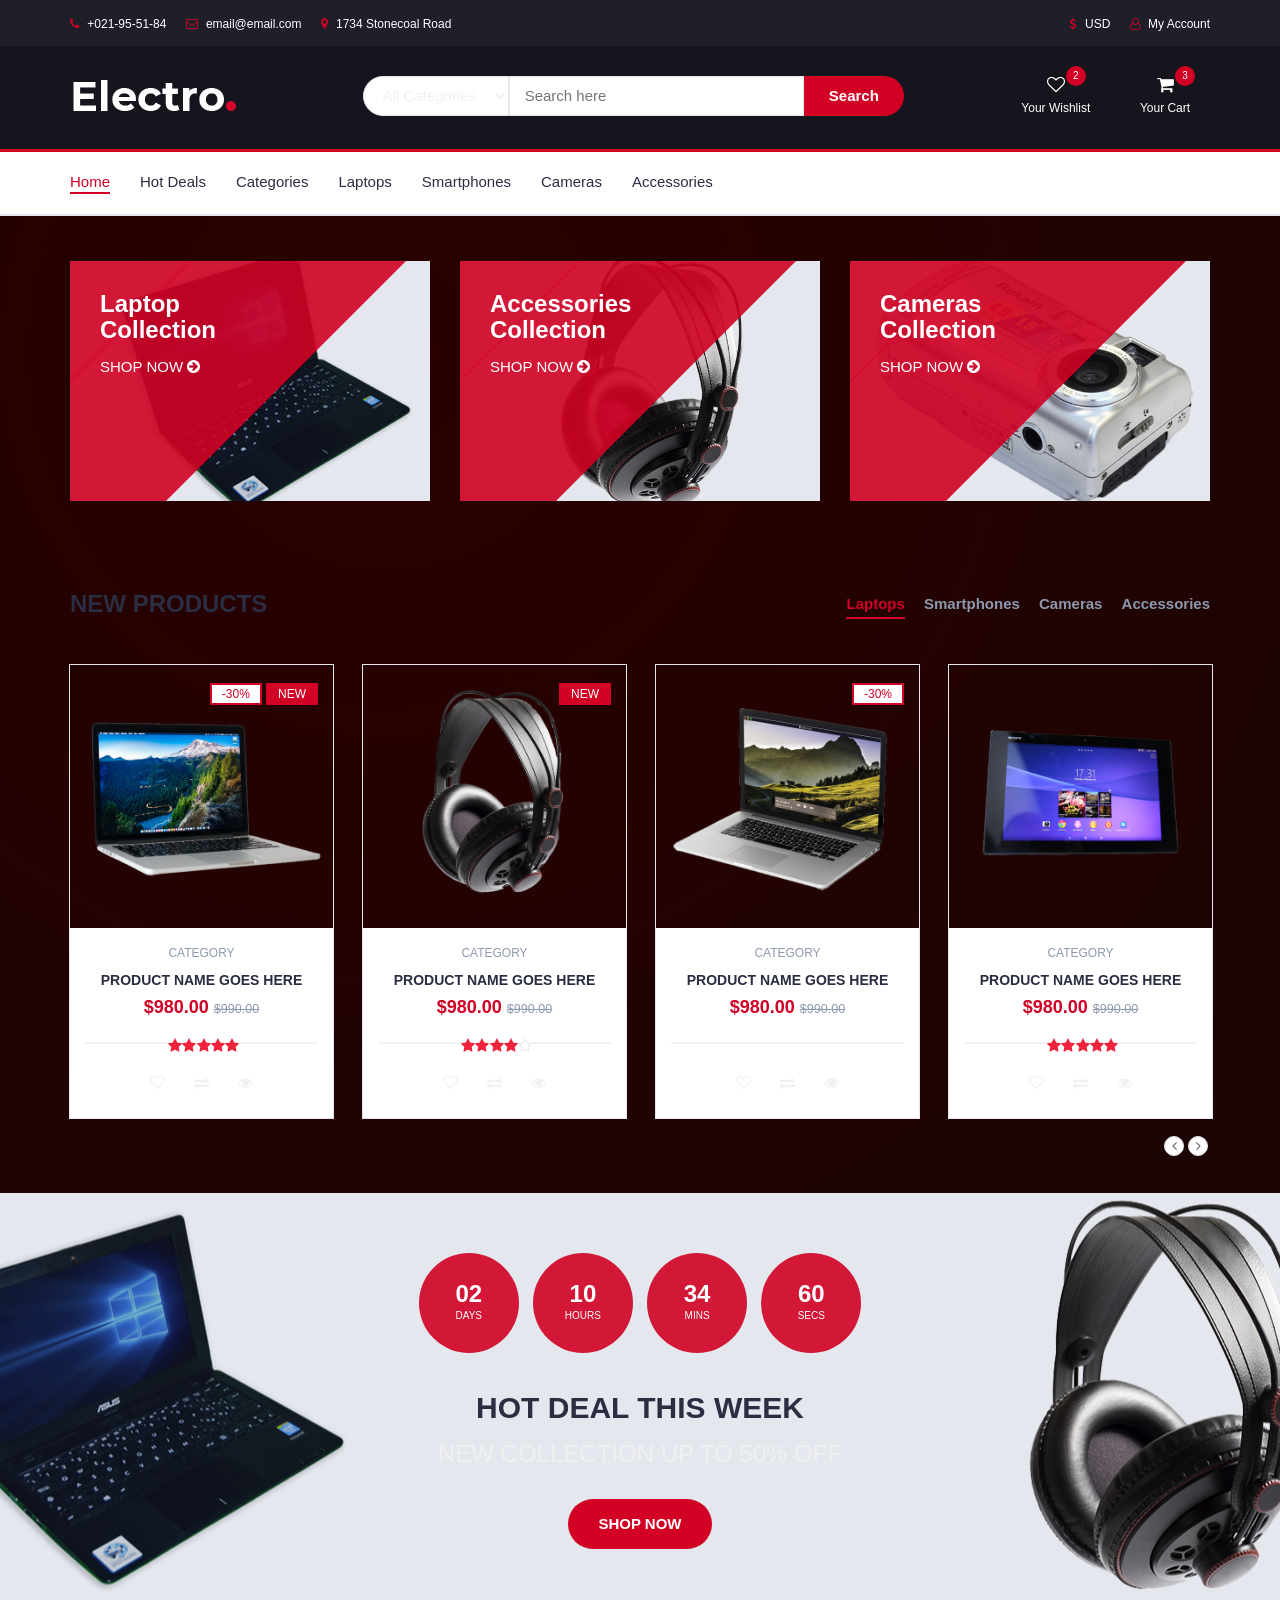
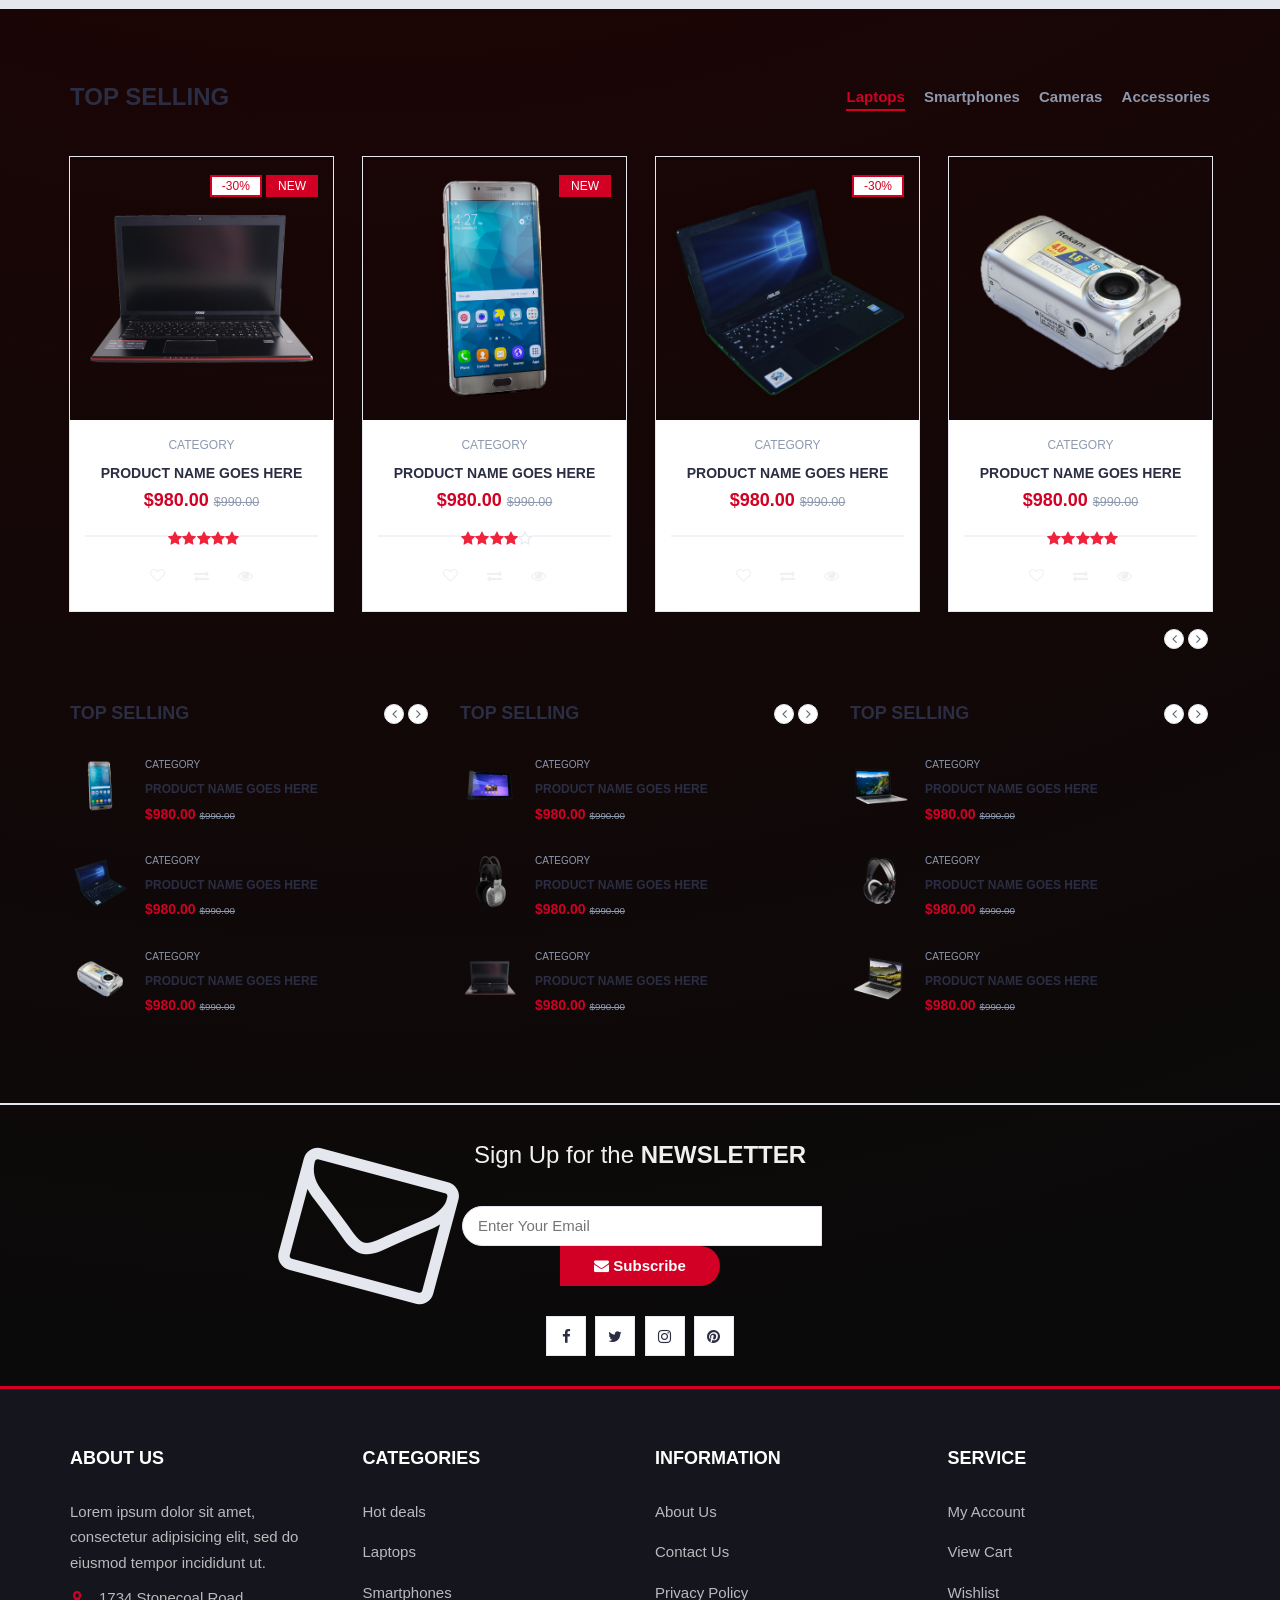
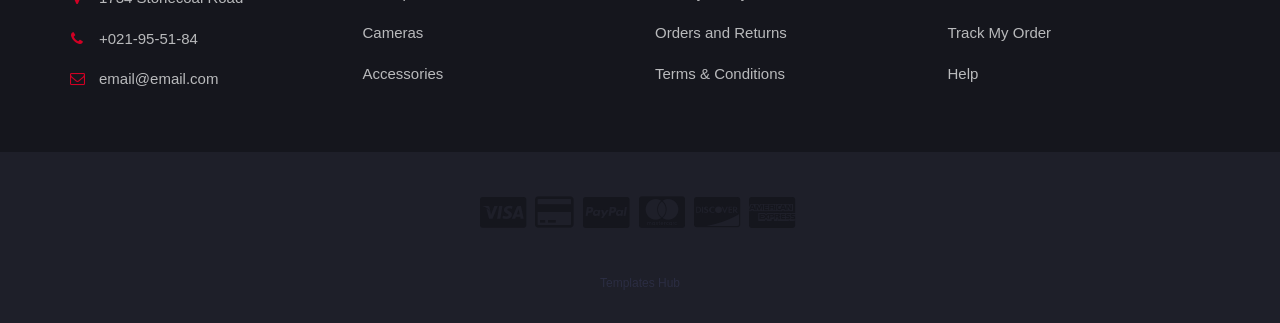
==== src/main/webapp/index.html @ d1035195 "Initial commit" ====
<!DOCTYPE html>
<html lang="en">
	<head>
		<meta charset="utf-8">
		<meta http-equiv="X-UA-Compatible" content="IE=edge">
		<meta name="viewport" content="width=device-width, initial-scale=1">
		 

		<title>Electro</title>

		
		<link href="https://fonts.googleapis.com/css?family=Montserrat:400,500,700" rel="stylesheet">

		
		<link type="text/css" rel="stylesheet" href="assets/css/bootstrap.min.css"/>

		
		<link type="text/css" rel="stylesheet" href="assets/css/slick.css"/>
		<link type="text/css" rel="stylesheet" href="assets/css/slick-theme.css"/>

		
		<link type="text/css" rel="stylesheet" href="assets/css/nouislider.min.css"/>

		
		<link rel="stylesheet" href="assets/css/font-awesome.min.css">

		
		<link type="text/css" rel="stylesheet" href="assets/css/style.css"/>

		


    </head>
	<body>
		
		<header>
			
			<div id="top-header">
				<div class="container">
					<ul class="header-links pull-left">
						<li><a href="#"><i class="fa fa-phone"></i> +021-95-51-84</a></li>
						<li><a href="#"><i class="fa fa-envelope-o"></i> email@email.com</a></li>
						<li><a href="#"><i class="fa fa-map-marker"></i> 1734 Stonecoal Road</a></li>
					</ul>
					<ul class="header-links pull-right">
						<li><a href="#"><i class="fa fa-dollar"></i> USD</a></li>
						<li><a href="#"><i class="fa fa-user-o"></i> My Account</a></li>
					</ul>
				</div>
			</div>
			

			
			<div id="header">
				
				<div class="container">
					
					<div class="row">
						
						<div class="col-md-3">
							<div class="header-logo">
								<a href="#" class="logo">
									<img src="assets/img/logo.png" alt="">
								</a>
							</div>
						</div>
						

						
						<div class="col-md-6">
							<div class="header-search">
								<form>
									<select class="input-select">
										<option value="0">All Categories</option>
										<option value="1">Category 01</option>
										<option value="1">Category 02</option>
									</select>
									<input class="input" placeholder="Search here">
									<button class="search-btn">Search</button>
								</form>
							</div>
						</div>
						

						
						<div class="col-md-3 clearfix">
							<div class="header-ctn">
								
								<div>
									<a href="#">
										<i class="fa fa-heart-o"></i>
										<span>Your Wishlist</span>
										<div class="qty">2</div>
									</a>
								</div>
								

								
								<div class="dropdown">
									<a class="dropdown-toggle" data-toggle="dropdown" aria-expanded="true">
										<i class="fa fa-shopping-cart"></i>
										<span>Your Cart</span>
										<div class="qty">3</div>
									</a>
									<div class="cart-dropdown">
										<div class="cart-list">
											<div class="product-widget">
												<div class="product-img">
													<img src="assets/img/product01.png" alt="">
												</div>
												<div class="product-body">
													<h3 class="product-name"><a href="#">product name goes here</a></h3>
													<h4 class="product-price"><span class="qty">1x</span>$980.00</h4>
												</div>
												<button class="delete"><i class="fa fa-close"></i></button>
											</div>

											<div class="product-widget">
												<div class="product-img">
													<img src="assets/img/product02.png" alt="">
												</div>
												<div class="product-body">
													<h3 class="product-name"><a href="#">product name goes here</a></h3>
													<h4 class="product-price"><span class="qty">3x</span>$980.00</h4>
												</div>
												<button class="delete"><i class="fa fa-close"></i></button>
											</div>
										</div>
										<div class="cart-summary">
											<small>3 Item(s) selected</small>
											<h5>SUBTOTAL: $2940.00</h5>
										</div>
										<div class="cart-btns">
											<a href="#">View Cart</a>
											<a href="#">Checkout  <i class="fa fa-arrow-circle-right"></i></a>
										</div>
									</div>
								</div>
								

								
								<div class="menu-toggle">
									<a href="#">
										<i class="fa fa-bars"></i>
										<span>Menu</span>
									</a>
								</div>
								
							</div>
						</div>
						
					</div>
					
				</div>
				
			</div>
			
		</header>
		

		
		<nav id="navigation">
			
			<div class="container">
				
				<div id="responsive-nav">
					
					<ul class="main-nav nav navbar-nav">
						<li class="active"><a href="#">Home</a></li>
						<li><a href="#">Hot Deals</a></li>
						<li><a href="#">Categories</a></li>
						<li><a href="#">Laptops</a></li>
						<li><a href="#">Smartphones</a></li>
						<li><a href="#">Cameras</a></li>
						<li><a href="#">Accessories</a></li>
					</ul>
					
				</div>
				
			</div>
			
		</nav>
		

		
		<div class="section">
			
			<div class="container">
				
				<div class="row">
					
					<div class="col-md-4 col-xs-6">
						<div class="shop">
							<div class="shop-img">
								<img src="assets/img/shop01.png" alt="">
							</div>
							<div class="shop-body">
								<h3>Laptop<br>Collection</h3>
								<a href="#" class="cta-btn">Shop now <i class="fa fa-arrow-circle-right"></i></a>
							</div>
						</div>
					</div>
					

					
					<div class="col-md-4 col-xs-6">
						<div class="shop">
							<div class="shop-img">
								<img src="assets/img/shop03.png" alt="">
							</div>
							<div class="shop-body">
								<h3>Accessories<br>Collection</h3>
								<a href="#" class="cta-btn">Shop now <i class="fa fa-arrow-circle-right"></i></a>
							</div>
						</div>
					</div>
					

					
					<div class="col-md-4 col-xs-6">
						<div class="shop">
							<div class="shop-img">
								<img src="assets/img/shop02.png" alt="">
							</div>
							<div class="shop-body">
								<h3>Cameras<br>Collection</h3>
								<a href="#" class="cta-btn">Shop now <i class="fa fa-arrow-circle-right"></i></a>
							</div>
						</div>
					</div>
					
				</div>
				
			</div>
			
		</div>
		

		
		<div class="section">
			
			<div class="container">
				
				<div class="row">

					
					<div class="col-md-12">
						<div class="section-title">
							<h3 class="title">New Products</h3>
							<div class="section-nav">
								<ul class="section-tab-nav tab-nav">
									<li class="active"><a data-toggle="tab" href="#tab1">Laptops</a></li>
									<li><a data-toggle="tab" href="#tab1">Smartphones</a></li>
									<li><a data-toggle="tab" href="#tab1">Cameras</a></li>
									<li><a data-toggle="tab" href="#tab1">Accessories</a></li>
								</ul>
							</div>
						</div>
					</div>
					

					
					<div class="col-md-12">
						<div class="row">
							<div class="products-tabs">
								
								<div id="tab1" class="tab-pane active">
									<div class="products-slick" data-nav="#slick-nav-1">
										
										<div class="product">
											<div class="product-img">
												<img src="assets/img/product01.png" alt="">
												<div class="product-label">
													<span class="sale">-30%</span>
													<span class="new">NEW</span>
												</div>
											</div>
											<div class="product-body">
												<p class="product-category">Category</p>
												<h3 class="product-name"><a href="#">product name goes here</a></h3>
												<h4 class="product-price">$980.00 <del class="product-old-price">$990.00</del></h4>
												<div class="product-rating">
													<i class="fa fa-star"></i>
													<i class="fa fa-star"></i>
													<i class="fa fa-star"></i>
													<i class="fa fa-star"></i>
													<i class="fa fa-star"></i>
												</div>
												<div class="product-btns">
													<button class="add-to-wishlist"><i class="fa fa-heart-o"></i><span class="tooltipp">add to wishlist</span></button>
													<button class="add-to-compare"><i class="fa fa-exchange"></i><span class="tooltipp">add to compare</span></button>
													<button class="quick-view"><i class="fa fa-eye"></i><span class="tooltipp">quick view</span></button>
												</div>
											</div>
											<div class="add-to-cart">
												<button class="add-to-cart-btn"><i class="fa fa-shopping-cart"></i> add to cart</button>
											</div>
										</div>
										

										
										<div class="product">
											<div class="product-img">
												<img src="assets/img/product02.png" alt="">
												<div class="product-label">
													<span class="new">NEW</span>
												</div>
											</div>
											<div class="product-body">
												<p class="product-category">Category</p>
												<h3 class="product-name"><a href="#">product name goes here</a></h3>
												<h4 class="product-price">$980.00 <del class="product-old-price">$990.00</del></h4>
												<div class="product-rating">
													<i class="fa fa-star"></i>
													<i class="fa fa-star"></i>
													<i class="fa fa-star"></i>
													<i class="fa fa-star"></i>
													<i class="fa fa-star-o"></i>
												</div>
												<div class="product-btns">
													<button class="add-to-wishlist"><i class="fa fa-heart-o"></i><span class="tooltipp">add to wishlist</span></button>
													<button class="add-to-compare"><i class="fa fa-exchange"></i><span class="tooltipp">add to compare</span></button>
													<button class="quick-view"><i class="fa fa-eye"></i><span class="tooltipp">quick view</span></button>
												</div>
											</div>
											<div class="add-to-cart">
												<button class="add-to-cart-btn"><i class="fa fa-shopping-cart"></i> add to cart</button>
											</div>
										</div>
										

										
										<div class="product">
											<div class="product-img">
												<img src="assets/img/product03.png" alt="">
												<div class="product-label">
													<span class="sale">-30%</span>
												</div>
											</div>
											<div class="product-body">
												<p class="product-category">Category</p>
												<h3 class="product-name"><a href="#">product name goes here</a></h3>
												<h4 class="product-price">$980.00 <del class="product-old-price">$990.00</del></h4>
												<div class="product-rating">
												</div>
												<div class="product-btns">
													<button class="add-to-wishlist"><i class="fa fa-heart-o"></i><span class="tooltipp">add to wishlist</span></button>
													<button class="add-to-compare"><i class="fa fa-exchange"></i><span class="tooltipp">add to compare</span></button>
													<button class="quick-view"><i class="fa fa-eye"></i><span class="tooltipp">quick view</span></button>
												</div>
											</div>
											<div class="add-to-cart">
												<button class="add-to-cart-btn"><i class="fa fa-shopping-cart"></i> add to cart</button>
											</div>
										</div>
										

										
										<div class="product">
											<div class="product-img">
												<img src="assets/img/product04.png" alt="">
											</div>
											<div class="product-body">
												<p class="product-category">Category</p>
												<h3 class="product-name"><a href="#">product name goes here</a></h3>
												<h4 class="product-price">$980.00 <del class="product-old-price">$990.00</del></h4>
												<div class="product-rating">
													<i class="fa fa-star"></i>
													<i class="fa fa-star"></i>
													<i class="fa fa-star"></i>
													<i class="fa fa-star"></i>
													<i class="fa fa-star"></i>
												</div>
												<div class="product-btns">
													<button class="add-to-wishlist"><i class="fa fa-heart-o"></i><span class="tooltipp">add to wishlist</span></button>
													<button class="add-to-compare"><i class="fa fa-exchange"></i><span class="tooltipp">add to compare</span></button>
													<button class="quick-view"><i class="fa fa-eye"></i><span class="tooltipp">quick view</span></button>
												</div>
											</div>
											<div class="add-to-cart">
												<button class="add-to-cart-btn"><i class="fa fa-shopping-cart"></i> add to cart</button>
											</div>
										</div>
										

										
										<div class="product">
											<div class="product-img">
												<img src="assets/img/product05.png" alt="">
											</div>
											<div class="product-body">
												<p class="product-category">Category</p>
												<h3 class="product-name"><a href="#">product name goes here</a></h3>
												<h4 class="product-price">$980.00 <del class="product-old-price">$990.00</del></h4>
												<div class="product-rating">
													<i class="fa fa-star"></i>
													<i class="fa fa-star"></i>
													<i class="fa fa-star"></i>
													<i class="fa fa-star"></i>
													<i class="fa fa-star"></i>
												</div>
												<div class="product-btns">
													<button class="add-to-wishlist"><i class="fa fa-heart-o"></i><span class="tooltipp">add to wishlist</span></button>
													<button class="add-to-compare"><i class="fa fa-exchange"></i><span class="tooltipp">add to compare</span></button>
													<button class="quick-view"><i class="fa fa-eye"></i><span class="tooltipp">quick view</span></button>
												</div>
											</div>
											<div class="add-to-cart">
												<button class="add-to-cart-btn"><i class="fa fa-shopping-cart"></i> add to cart</button>
											</div>
										</div>
										
									</div>
									<div id="slick-nav-1" class="products-slick-nav"></div>
								</div>
								
							</div>
						</div>
					</div>
					
				</div>
				
			</div>
			
		</div>
		

		
		<div id="hot-deal" class="section">
			
			<div class="container">
				
				<div class="row">
					<div class="col-md-12">
						<div class="hot-deal">
							<ul class="hot-deal-countdown">
								<li>
									<div>
										<h3>02</h3>
										<span>Days</span>
									</div>
								</li>
								<li>
									<div>
										<h3>10</h3>
										<span>Hours</span>
									</div>
								</li>
								<li>
									<div>
										<h3>34</h3>
										<span>Mins</span>
									</div>
								</li>
								<li>
									<div>
										<h3>60</h3>
										<span>Secs</span>
									</div>
								</li>
							</ul>
							<h2 class="text-uppercase">hot deal this week</h2>
							<p>New Collection Up to 50% OFF</p>
							<a class="primary-btn cta-btn" href="#">Shop now</a>
						</div>
					</div>
				</div>
				
			</div>
			
		</div>
		

		
		<div class="section">
			
			<div class="container">
				
				<div class="row">

					
					<div class="col-md-12">
						<div class="section-title">
							<h3 class="title">Top selling</h3>
							<div class="section-nav">
								<ul class="section-tab-nav tab-nav">
									<li class="active"><a data-toggle="tab" href="#tab2">Laptops</a></li>
									<li><a data-toggle="tab" href="#tab2">Smartphones</a></li>
									<li><a data-toggle="tab" href="#tab2">Cameras</a></li>
									<li><a data-toggle="tab" href="#tab2">Accessories</a></li>
								</ul>
							</div>
						</div>
					</div>
					

					
					<div class="col-md-12">
						<div class="row">
							<div class="products-tabs">
								
								<div id="tab2" class="tab-pane fade in active">
									<div class="products-slick" data-nav="#slick-nav-2">
										
										<div class="product">
											<div class="product-img">
												<img src="assets/img/product06.png" alt="">
												<div class="product-label">
													<span class="sale">-30%</span>
													<span class="new">NEW</span>
												</div>
											</div>
											<div class="product-body">
												<p class="product-category">Category</p>
												<h3 class="product-name"><a href="#">product name goes here</a></h3>
												<h4 class="product-price">$980.00 <del class="product-old-price">$990.00</del></h4>
												<div class="product-rating">
													<i class="fa fa-star"></i>
													<i class="fa fa-star"></i>
													<i class="fa fa-star"></i>
													<i class="fa fa-star"></i>
													<i class="fa fa-star"></i>
												</div>
												<div class="product-btns">
													<button class="add-to-wishlist"><i class="fa fa-heart-o"></i><span class="tooltipp">add to wishlist</span></button>
													<button class="add-to-compare"><i class="fa fa-exchange"></i><span class="tooltipp">add to compare</span></button>
													<button class="quick-view"><i class="fa fa-eye"></i><span class="tooltipp">quick view</span></button>
												</div>
											</div>
											<div class="add-to-cart">
												<button class="add-to-cart-btn"><i class="fa fa-shopping-cart"></i> add to cart</button>
											</div>
										</div>
										

										
										<div class="product">
											<div class="product-img">
												<img src="assets/img/product07.png" alt="">
												<div class="product-label">
													<span class="new">NEW</span>
												</div>
											</div>
											<div class="product-body">
												<p class="product-category">Category</p>
												<h3 class="product-name"><a href="#">product name goes here</a></h3>
												<h4 class="product-price">$980.00 <del class="product-old-price">$990.00</del></h4>
												<div class="product-rating">
													<i class="fa fa-star"></i>
													<i class="fa fa-star"></i>
													<i class="fa fa-star"></i>
													<i class="fa fa-star"></i>
													<i class="fa fa-star-o"></i>
												</div>
												<div class="product-btns">
													<button class="add-to-wishlist"><i class="fa fa-heart-o"></i><span class="tooltipp">add to wishlist</span></button>
													<button class="add-to-compare"><i class="fa fa-exchange"></i><span class="tooltipp">add to compare</span></button>
													<button class="quick-view"><i class="fa fa-eye"></i><span class="tooltipp">quick view</span></button>
												</div>
											</div>
											<div class="add-to-cart">
												<button class="add-to-cart-btn"><i class="fa fa-shopping-cart"></i> add to cart</button>
											</div>
										</div>
										

										
										<div class="product">
											<div class="product-img">
												<img src="assets/img/product08.png" alt="">
												<div class="product-label">
													<span class="sale">-30%</span>
												</div>
											</div>
											<div class="product-body">
												<p class="product-category">Category</p>
												<h3 class="product-name"><a href="#">product name goes here</a></h3>
												<h4 class="product-price">$980.00 <del class="product-old-price">$990.00</del></h4>
												<div class="product-rating">
												</div>
												<div class="product-btns">
													<button class="add-to-wishlist"><i class="fa fa-heart-o"></i><span class="tooltipp">add to wishlist</span></button>
													<button class="add-to-compare"><i class="fa fa-exchange"></i><span class="tooltipp">add to compare</span></button>
													<button class="quick-view"><i class="fa fa-eye"></i><span class="tooltipp">quick view</span></button>
												</div>
											</div>
											<div class="add-to-cart">
												<button class="add-to-cart-btn"><i class="fa fa-shopping-cart"></i> add to cart</button>
											</div>
										</div>
										

										
										<div class="product">
											<div class="product-img">
												<img src="assets/img/product09.png" alt="">
											</div>
											<div class="product-body">
												<p class="product-category">Category</p>
												<h3 class="product-name"><a href="#">product name goes here</a></h3>
												<h4 class="product-price">$980.00 <del class="product-old-price">$990.00</del></h4>
												<div class="product-rating">
													<i class="fa fa-star"></i>
													<i class="fa fa-star"></i>
													<i class="fa fa-star"></i>
													<i class="fa fa-star"></i>
													<i class="fa fa-star"></i>
												</div>
												<div class="product-btns">
													<button class="add-to-wishlist"><i class="fa fa-heart-o"></i><span class="tooltipp">add to wishlist</span></button>
													<button class="add-to-compare"><i class="fa fa-exchange"></i><span class="tooltipp">add to compare</span></button>
													<button class="quick-view"><i class="fa fa-eye"></i><span class="tooltipp">quick view</span></button>
												</div>
											</div>
											<div class="add-to-cart">
												<button class="add-to-cart-btn"><i class="fa fa-shopping-cart"></i> add to cart</button>
											</div>
										</div>
										

										
										<div class="product">
											<div class="product-img">
												<img src="assets/img/product01.png" alt="">
											</div>
											<div class="product-body">
												<p class="product-category">Category</p>
												<h3 class="product-name"><a href="#">product name goes here</a></h3>
												<h4 class="product-price">$980.00 <del class="product-old-price">$990.00</del></h4>
												<div class="product-rating">
													<i class="fa fa-star"></i>
													<i class="fa fa-star"></i>
													<i class="fa fa-star"></i>
													<i class="fa fa-star"></i>
													<i class="fa fa-star"></i>
												</div>
												<div class="product-btns">
													<button class="add-to-wishlist"><i class="fa fa-heart-o"></i><span class="tooltipp">add to wishlist</span></button>
													<button class="add-to-compare"><i class="fa fa-exchange"></i><span class="tooltipp">add to compare</span></button>
													<button class="quick-view"><i class="fa fa-eye"></i><span class="tooltipp">quick view</span></button>
												</div>
											</div>
											<div class="add-to-cart">
												<button class="add-to-cart-btn"><i class="fa fa-shopping-cart"></i> add to cart</button>
											</div>
										</div>
										
									</div>
									<div id="slick-nav-2" class="products-slick-nav"></div>
								</div>
								
							</div>
						</div>
					</div>
					
				</div>
				
			</div>
			
		</div>
		

		
		<div class="section">
			
			<div class="container">
				
				<div class="row">
					<div class="col-md-4 col-xs-6">
						<div class="section-title">
							<h4 class="title">Top selling</h4>
							<div class="section-nav">
								<div id="slick-nav-3" class="products-slick-nav"></div>
							</div>
						</div>

						<div class="products-widget-slick" data-nav="#slick-nav-3">
							<div>
								
								<div class="product-widget">
									<div class="product-img">
										<img src="assets/img/product07.png" alt="">
									</div>
									<div class="product-body">
										<p class="product-category">Category</p>
										<h3 class="product-name"><a href="#">product name goes here</a></h3>
										<h4 class="product-price">$980.00 <del class="product-old-price">$990.00</del></h4>
									</div>
								</div>
								

								
								<div class="product-widget">
									<div class="product-img">
										<img src="assets/img/product08.png" alt="">
									</div>
									<div class="product-body">
										<p class="product-category">Category</p>
										<h3 class="product-name"><a href="#">product name goes here</a></h3>
										<h4 class="product-price">$980.00 <del class="product-old-price">$990.00</del></h4>
									</div>
								</div>
								

								
								<div class="product-widget">
									<div class="product-img">
										<img src="assets/img/product09.png" alt="">
									</div>
									<div class="product-body">
										<p class="product-category">Category</p>
										<h3 class="product-name"><a href="#">product name goes here</a></h3>
										<h4 class="product-price">$980.00 <del class="product-old-price">$990.00</del></h4>
									</div>
								</div>
								
							</div>

							<div>
								
								<div class="product-widget">
									<div class="product-img">
										<img src="assets/img/product01.png" alt="">
									</div>
									<div class="product-body">
										<p class="product-category">Category</p>
										<h3 class="product-name"><a href="#">product name goes here</a></h3>
										<h4 class="product-price">$980.00 <del class="product-old-price">$990.00</del></h4>
									</div>
								</div>
								

								
								<div class="product-widget">
									<div class="product-img">
										<img src="assets/img/product02.png" alt="">
									</div>
									<div class="product-body">
										<p class="product-category">Category</p>
										<h3 class="product-name"><a href="#">product name goes here</a></h3>
										<h4 class="product-price">$980.00 <del class="product-old-price">$990.00</del></h4>
									</div>
								</div>
								

								
								<div class="product-widget">
									<div class="product-img">
										<img src="assets/img/product03.png" alt="">
									</div>
									<div class="product-body">
										<p class="product-category">Category</p>
										<h3 class="product-name"><a href="#">product name goes here</a></h3>
										<h4 class="product-price">$980.00 <del class="product-old-price">$990.00</del></h4>
									</div>
								</div>
								
							</div>
						</div>
					</div>

					<div class="col-md-4 col-xs-6">
						<div class="section-title">
							<h4 class="title">Top selling</h4>
							<div class="section-nav">
								<div id="slick-nav-4" class="products-slick-nav"></div>
							</div>
						</div>

						<div class="products-widget-slick" data-nav="#slick-nav-4">
							<div>
								
								<div class="product-widget">
									<div class="product-img">
										<img src="assets/img/product04.png" alt="">
									</div>
									<div class="product-body">
										<p class="product-category">Category</p>
										<h3 class="product-name"><a href="#">product name goes here</a></h3>
										<h4 class="product-price">$980.00 <del class="product-old-price">$990.00</del></h4>
									</div>
								</div>
								

								
								<div class="product-widget">
									<div class="product-img">
										<img src="assets/img/product05.png" alt="">
									</div>
									<div class="product-body">
										<p class="product-category">Category</p>
										<h3 class="product-name"><a href="#">product name goes here</a></h3>
										<h4 class="product-price">$980.00 <del class="product-old-price">$990.00</del></h4>
									</div>
								</div>
								

								
								<div class="product-widget">
									<div class="product-img">
										<img src="assets/img/product06.png" alt="">
									</div>
									<div class="product-body">
										<p class="product-category">Category</p>
										<h3 class="product-name"><a href="#">product name goes here</a></h3>
										<h4 class="product-price">$980.00 <del class="product-old-price">$990.00</del></h4>
									</div>
								</div>
								
							</div>

							<div>
								
								<div class="product-widget">
									<div class="product-img">
										<img src="assets/img/product07.png" alt="">
									</div>
									<div class="product-body">
										<p class="product-category">Category</p>
										<h3 class="product-name"><a href="#">product name goes here</a></h3>
										<h4 class="product-price">$980.00 <del class="product-old-price">$990.00</del></h4>
									</div>
								</div>
								

								
								<div class="product-widget">
									<div class="product-img">
										<img src="assets/img/product08.png" alt="">
									</div>
									<div class="product-body">
										<p class="product-category">Category</p>
										<h3 class="product-name"><a href="#">product name goes here</a></h3>
										<h4 class="product-price">$980.00 <del class="product-old-price">$990.00</del></h4>
									</div>
								</div>
								

								
								<div class="product-widget">
									<div class="product-img">
										<img src="assets/img/product09.png" alt="">
									</div>
									<div class="product-body">
										<p class="product-category">Category</p>
										<h3 class="product-name"><a href="#">product name goes here</a></h3>
										<h4 class="product-price">$980.00 <del class="product-old-price">$990.00</del></h4>
									</div>
								</div>
								
							</div>
						</div>
					</div>

					<div class="clearfix visible-sm visible-xs"></div>

					<div class="col-md-4 col-xs-6">
						<div class="section-title">
							<h4 class="title">Top selling</h4>
							<div class="section-nav">
								<div id="slick-nav-5" class="products-slick-nav"></div>
							</div>
						</div>

						<div class="products-widget-slick" data-nav="#slick-nav-5">
							<div>
								
								<div class="product-widget">
									<div class="product-img">
										<img src="assets/img/product01.png" alt="">
									</div>
									<div class="product-body">
										<p class="product-category">Category</p>
										<h3 class="product-name"><a href="#">product name goes here</a></h3>
										<h4 class="product-price">$980.00 <del class="product-old-price">$990.00</del></h4>
									</div>
								</div>
								

								
								<div class="product-widget">
									<div class="product-img">
										<img src="assets/img/product02.png" alt="">
									</div>
									<div class="product-body">
										<p class="product-category">Category</p>
										<h3 class="product-name"><a href="#">product name goes here</a></h3>
										<h4 class="product-price">$980.00 <del class="product-old-price">$990.00</del></h4>
									</div>
								</div>
								

								
								<div class="product-widget">
									<div class="product-img">
										<img src="assets/img/product03.png" alt="">
									</div>
									<div class="product-body">
										<p class="product-category">Category</p>
										<h3 class="product-name"><a href="#">product name goes here</a></h3>
										<h4 class="product-price">$980.00 <del class="product-old-price">$990.00</del></h4>
									</div>
								</div>
								
							</div>

							<div>
								
								<div class="product-widget">
									<div class="product-img">
										<img src="assets/img/product04.png" alt="">
									</div>
									<div class="product-body">
										<p class="product-category">Category</p>
										<h3 class="product-name"><a href="#">product name goes here</a></h3>
										<h4 class="product-price">$980.00 <del class="product-old-price">$990.00</del></h4>
									</div>
								</div>
								

								
								<div class="product-widget">
									<div class="product-img">
										<img src="assets/img/product05.png" alt="">
									</div>
									<div class="product-body">
										<p class="product-category">Category</p>
										<h3 class="product-name"><a href="#">product name goes here</a></h3>
										<h4 class="product-price">$980.00 <del class="product-old-price">$990.00</del></h4>
									</div>
								</div>
								

								
								<div class="product-widget">
									<div class="product-img">
										<img src="assets/img/product06.png" alt="">
									</div>
									<div class="product-body">
										<p class="product-category">Category</p>
										<h3 class="product-name"><a href="#">product name goes here</a></h3>
										<h4 class="product-price">$980.00 <del class="product-old-price">$990.00</del></h4>
									</div>
								</div>
								
							</div>
						</div>
					</div>

				</div>
				
			</div>
			
		</div>
		

		
		<div id="newsletter" class="section">
			
			<div class="container">
				
				<div class="row">
					<div class="col-md-12">
						<div class="newsletter">
							<p>Sign Up for the <strong>NEWSLETTER</strong></p>
							<form>
								<input class="input" type="email" placeholder="Enter Your Email">
								<button class="newsletter-btn"><i class="fa fa-envelope"></i> Subscribe</button>
							</form>
							<ul class="newsletter-follow">
								<li>
									<a href="#"><i class="fa fa-facebook"></i></a>
								</li>
								<li>
									<a href="#"><i class="fa fa-twitter"></i></a>
								</li>
								<li>
									<a href="#"><i class="fa fa-instagram"></i></a>
								</li>
								<li>
									<a href="#"><i class="fa fa-pinterest"></i></a>
								</li>
							</ul>
						</div>
					</div>
				</div>
				
			</div>
			
		</div>
		

		
		<footer id="footer">
			
			<div class="section">
				
				<div class="container">
					
					<div class="row">
						<div class="col-md-3 col-xs-6">
							<div class="footer">
								<h3 class="footer-title">About Us</h3>
								<p>Lorem ipsum dolor sit amet, consectetur adipisicing elit, sed do eiusmod tempor incididunt ut.</p>
								<ul class="footer-links">
									<li><a href="#"><i class="fa fa-map-marker"></i>1734 Stonecoal Road</a></li>
									<li><a href="#"><i class="fa fa-phone"></i>+021-95-51-84</a></li>
									<li><a href="#"><i class="fa fa-envelope-o"></i>email@email.com</a></li>
								</ul>
							</div>
						</div>

						<div class="col-md-3 col-xs-6">
							<div class="footer">
								<h3 class="footer-title">Categories</h3>
								<ul class="footer-links">
									<li><a href="#">Hot deals</a></li>
									<li><a href="#">Laptops</a></li>
									<li><a href="#">Smartphones</a></li>
									<li><a href="#">Cameras</a></li>
									<li><a href="#">Accessories</a></li>
								</ul>
							</div>
						</div>

						<div class="clearfix visible-xs"></div>

						<div class="col-md-3 col-xs-6">
							<div class="footer">
								<h3 class="footer-title">Information</h3>
								<ul class="footer-links">
									<li><a href="#">About Us</a></li>
									<li><a href="#">Contact Us</a></li>
									<li><a href="#">Privacy Policy</a></li>
									<li><a href="#">Orders and Returns</a></li>
									<li><a href="#">Terms & Conditions</a></li>
								</ul>
							</div>
						</div>

						<div class="col-md-3 col-xs-6">
							<div class="footer">
								<h3 class="footer-title">Service</h3>
								<ul class="footer-links">
									<li><a href="#">My Account</a></li>
									<li><a href="#">View Cart</a></li>
									<li><a href="#">Wishlist</a></li>
									<li><a href="#">Track My Order</a></li>
									<li><a href="#">Help</a></li>
								</ul>
							</div>
						</div>
					</div>
					
				</div>
				
			</div>
			

			
			<div id="bottom-footer" class="section">
				<div class="container">
					
					<div class="row">
						<div class="col-md-12 text-center">
							<ul class="footer-payments">
								<li><a href="#"><i class="fa fa-cc-visa"></i></a></li>
								<li><a href="#"><i class="fa fa-credit-card"></i></a></li>
								<li><a href="#"><i class="fa fa-cc-paypal"></i></a></li>
								<li><a href="#"><i class="fa fa-cc-mastercard"></i></a></li>
								<li><a href="#"><i class="fa fa-cc-discover"></i></a></li>
								<li><a href="#"><i class="fa fa-cc-amex"></i></a></li>
							</ul>
							<span class="copyright">
								 <a target="_blank" href="https://www.templateshub.net">Templates Hub</a>
							</span>
						</div>
					</div>
						
				</div>
				
			</div>
			
		</footer>
		

		
		<script src="assets/vendor/jquery.min.js"></script>
		<script src="assets/vendor/bootstrap.min.js"></script>
		<script src="assets/vendor/slick.min.js"></script>
		<script src="assets/vendor/nouislider.min.js"></script>
		<script src="assets/vendor/jquery.zoom.min.js"></script>
		<script src="assets/vendor/main.js"></script>

	</body>
</html>
---- src/main/webapp/assets/css/nouislider.min.css ----
/*! nouislider - 10.0.0 - 2017-05-28 14:52:48 */.noUi-target,.noUi-target *{-webkit-touch-callout:none;-webkit-tap-highlight-color:transparent;-webkit-user-select:none;-ms-touch-action:none;touch-action:none;-ms-user-select:none;-moz-user-select:none;user-select:none;-moz-box-sizing:border-box;box-sizing:border-box}.noUi-target{position:relative;direction:ltr}.noUi-base{width:100%;height:100%;position:relative;z-index:1}.noUi-connect{position:absolute;right:0;top:0;left:0;bottom:0}.noUi-origin{position:absolute;height:0;width:0}.noUi-handle{position:relative;z-index:1}.noUi-state-tap .noUi-connect,.noUi-state-tap .noUi-origin{-webkit-transition:top .3s,right .3s,bottom .3s,left .3s;transition:top .3s,right .3s,bottom .3s,left .3s}.noUi-state-drag *{cursor:inherit!important}.noUi-base,.noUi-handle{-webkit-transform:translate3d(0,0,0);transform:translate3d(0,0,0)}.noUi-horizontal{height:18px}.noUi-horizontal .noUi-handle{width:34px;height:28px;left:-17px;top:-6px}.noUi-vertical{width:18px}.noUi-vertical .noUi-handle{width:28px;height:34px;left:-6px;top:-17px}.noUi-target{background:#FAFAFA;border-radius:4px;border:1px solid #D3D3D3;box-shadow:inset 0 1px 1px #F0F0F0,0 3px 6px -5px #BBB}.noUi-connect{background:#3FB8AF;border-radius:4px;box-shadow:inset 0 0 3px rgba(51,51,51,.45);-webkit-transition:background 450ms;transition:background 450ms}.noUi-draggable{cursor:ew-resize}.noUi-vertical .noUi-draggable{cursor:ns-resize}.noUi-handle{border:1px solid #D9D9D9;border-radius:3px;background:#FFF;cursor:default;box-shadow:inset 0 0 1px #FFF,inset 0 1px 7px #EBEBEB,0 3px 6px -3px #BBB}.noUi-active{box-shadow:inset 0 0 1px #FFF,inset 0 1px 7px #DDD,0 3px 6px -3px #BBB}.noUi-handle:after,.noUi-handle:before{content:"";display:block;position:absolute;height:14px;width:1px;background:#E8E7E6;left:14px;top:6px}.noUi-handle:after{left:17px}.noUi-vertical .noUi-handle:after,.noUi-vertical .noUi-handle:before{width:14px;height:1px;left:6px;top:14px}.noUi-vertical .noUi-handle:after{top:17px}[disabled] .noUi-connect{background:#B8B8B8}[disabled] .noUi-handle,[disabled].noUi-handle,[disabled].noUi-target{cursor:not-allowed}.noUi-pips,.noUi-pips *{-moz-box-sizing:border-box;box-sizing:border-box}.noUi-pips{position:absolute;color:#999}.noUi-value{position:absolute;white-space:nowrap;text-align:center}.noUi-value-sub{color:#ccc;font-size:10px}.noUi-marker{position:absolute;background:#CCC}.noUi-marker-large,.noUi-marker-sub{background:#AAA}.noUi-pips-horizontal{padding:10px 0;height:80px;top:100%;left:0;width:100%}.noUi-value-horizontal{-webkit-transform:translate3d(-50%,50%,0);transform:translate3d(-50%,50%,0)}.noUi-marker-horizontal.noUi-marker{margin-left:-1px;width:2px;height:5px}.noUi-marker-horizontal.noUi-marker-sub{height:10px}.noUi-marker-horizontal.noUi-marker-large{height:15px}.noUi-pips-vertical{padding:0 10px;height:100%;top:0;left:100%}.noUi-value-vertical{-webkit-transform:translate3d(0,50%,0);transform:translate3d(0,50%,0);padding-left:25px}.noUi-marker-vertical.noUi-marker{width:5px;height:2px;margin-top:-1px}.noUi-marker-vertical.noUi-marker-sub{width:10px}.noUi-marker-vertical.noUi-marker-large{width:15px}.noUi-tooltip{display:block;position:absolute;border:1px solid #D9D9D9;border-radius:3px;background:#fff;color:#000;padding:5px;text-align:center;white-space:nowrap}.noUi-horizontal .noUi-tooltip{-webkit-transform:translate(-50%,0);transform:translate(-50%,0);left:50%;bottom:120%}.noUi-vertical .noUi-tooltip{-webkit-transform:translate(0,-50%);transform:translate(0,-50%);top:50%;right:120%}
---- src/main/webapp/assets/css/style.css ----
/*
Template Name: Electro - HTML Ecommerce Template
Author: yaminncco

Colors:
	Body 		: #333
	Headers 	: #2B2D42
	Primary 	: #D10024
	Dark 		: #15161D ##1E1F29
	Grey 		: #E4E7ED #FBFBFC #8D99AE #B9BABC

Fonts: Montserrat

Table OF Contents
------------------------------------
1 > GENERAL
------ Typography
------ Buttons
------ Inputs
------ Sections
------ Breadcrumb
2 > HEADER
------ Top header
------ Logo
------ Search
------ Cart
3 > NAVIGATION
------ Main nav
------ Responsive Nav
4 > CATEGORY SHOP
5 > HOT DEAL
6 > PRODUCT
------ Product
------ Widget product
------ Product slick
7 > STORE PAGE
------ Aside
------ Store
8 > PRODUCT DETAILS PAGE
------ Product view
------ Product details
------ Product tab
9 > CHECKOUT PAGE
10 > NEWSLETTER
11 > FOOTER
11 > SLICK STYLE
12 > RESPONSIVE
------------------------------------*/

/*=========================================================
	01 -> GENERAL
===========================================================*/

/*----------------------------*\
	Typography
\*----------------------------*/

body {
  font-family: 'Montserrat', sans-serif;
  font-weight: 400;
  color: #333;
}

h1, h2, h3, h4, h5, h6 {
  color: #2B2D42;
  font-weight: 700;
  margin: 0 0 10px;
}

a {
  color: #2B2D42;
  font-weight: 500;
  -webkit-transition: 0.2s color;
  transition: 0.2s color;
}

a:hover, a:focus {
  color: #D10024;
  text-decoration: none;
  outline: none;
}

ul, ol {
  margin: 0;
  padding: 0;
  list-style: none
}

/*----------------------------*\
	Buttons
\*----------------------------*/

.primary-btn {
  display: inline-block;
  padding: 12px 30px;
  background-color: #D10024;
  border: none;
  border-radius: 40px;
  color: #FFF;
  text-transform: uppercase;
  font-weight: 700;
  text-align: center;
  -webkit-transition: 0.2s all;
  transition: 0.2s all;
}

.primary-btn:hover, .primary-btn:focus {
  opacity: 0.9;
  color: #FFF;
}

/*----------------------------*\
	Inputs
\*----------------------------*/

/*-- Text input --*/

.input {
  height: 40px;
  padding: 0px 15px;
  border: 1px solid #E4E7ED;
  background-color: #FFF;
  width: 100%;
}

textarea.input {
  padding: 15px;
  min-height: 90px;
}

/*-- Number input --*/

.input-number {
  position: relative;
}

.input-number input[type="number"]::-webkit-inner-spin-button, .input-number input[type="number"]::-webkit-outer-spin-button {
  -webkit-appearance: none;
  margin: 0;
}

.input-number input[type="number"] {
  -moz-appearance: textfield;
  height: 40px;
  width: 100%;
  border: 1px solid #E4E7ED;
  background-color: #FFF;
  padding: 0px 35px 0px 15px;
}

.input-number .qty-up, .input-number .qty-down {
  position: absolute;
  display: block;
  width: 20px;
  height: 20px;
  border: 1px solid #E4E7ED;
  background-color: #FFF;
  text-align: center;
  font-weight: 700;
  cursor: pointer;
  -webkit-user-select: none;
  -moz-user-select: none;
  -ms-user-select: none;
  user-select: none;
}

.input-number .qty-up {
  right: 0;
  top: 0;
  border-bottom: 0px;
}

.input-number .qty-down {
  right: 0;
  bottom: 0;
}

.input-number .qty-up:hover, .input-number .qty-down:hover {
  background-color: #E4E7ED;
  color: #D10024;
}

/*-- Select input --*/

.input-select {
  padding: 0px 15px;
  background: #FFF;
  border: 1px solid #E4E7ED;
  height: 40px;
}

/*-- checkbox & radio input --*/

.input-radio, .input-checkbox {
  position: relative;
  display: block;
}

.input-radio input[type="radio"]:not(:checked), .input-radio input[type="radio"]:checked, .input-checkbox input[type="checkbox"]:not(:checked), .input-checkbox input[type="checkbox"]:checked {
  position: absolute;
  margin-left: -9999px;
  visibility: hidden;
}

.input-radio label, .input-checkbox label {
  font-weight: 500;
  min-height: 20px;
  padding-left: 20px;
  margin-bottom: 5px;
  cursor: pointer;
}

.input-radio input[type="radio"]+label span, .input-checkbox input[type="checkbox"]+label span {
  position: absolute;
  left: 0px;
  top: 4px;
  width: 14px;
  height: 14px;
  border: 2px solid #E4E7ED;
  background: #FFF;
}

.input-radio input[type="radio"]+label span {
  border-radius: 50%;
}

.input-radio input[type="radio"]+label span:after {
  content: "";
  position: absolute;
  left: 50%;
  top: 50%;
  -webkit-transform: translate(-50%, -50%) scale(0);
  -ms-transform: translate(-50%, -50%) scale(0);
  transform: translate(-50%, -50%) scale(0);
  background-color: #FFF;
  width: 4px;
  height: 4px;
  border-radius: 50%;
  opacity: 0;
  -webkit-transition: all 0.2s;
  transition: all 0.2s;
}

.input-checkbox input[type="checkbox"]+label span:after {
  content: '✔';
  position: absolute;
  top: -2px;
  left: 1px;
  font-size: 10px;
  color: #FFF;
  opacity: 0;
  -webkit-transform: scale(0);
  -ms-transform: scale(0);
  transform: scale(0);
  -webkit-transition: all 0.2s;
  transition: all 0.2s;
}

.input-radio input[type="radio"]:checked+label span, .input-checkbox input[type="checkbox"]:checked+label span {
  background-color: #D10024;
  border-color: #D10024;
}

.input-radio input[type="radio"]:checked+label span:after {
  opacity: 1;
  -webkit-transform: translate(-50%, -50%) scale(1);
  -ms-transform: translate(-50%, -50%) scale(1);
  transform: translate(-50%, -50%) scale(1);
}

.input-checkbox input[type="checkbox"]:checked+label span:after {
  opacity: 1;
  -webkit-transform: scale(1);
  -ms-transform: scale(1);
  transform: scale(1);
}

.input-radio .caption, .input-checkbox .caption {
  margin-top: 5px;
  max-height: 0;
  overflow: hidden;
  -webkit-transition: 0.3s max-height;
  transition: 0.3s max-height;
}

.input-radio input[type="radio"]:checked~.caption, .input-checkbox input[type="checkbox"]:checked~.caption {
  max-height: 800px;
}

/*----------------------------*\
	Section
\*----------------------------*/

.section {
  padding-top: 30px;
  padding-bottom: 30px;
}

.section-title {
  position: relative;
  margin-bottom: 30px;
  margin-top: 15px;
}

.section-title .title {
  display: inline-block;
  text-transform: uppercase;
  margin: 0px;
}

.section-title .section-nav {
  float: right;
}

.section-title .section-nav .section-tab-nav {
  display: inline-block;
}

.section-tab-nav li {
  display: inline-block;
  margin-right: 15px;
}

.section-tab-nav li:last-child {
  margin-right: 0px;
}

.section-tab-nav li a {
  font-weight: 700;
  color: #8D99AE;
}

.section-tab-nav li a:after {
  content: "";
  display: block;
  width: 0%;
  height: 2px;
  background-color: #D10024;
  -webkit-transition: 0.2s all;
  transition: 0.2s all;
}

.section-tab-nav li.active a {
  color: #D10024;
}

.section-tab-nav li a:hover:after, .section-tab-nav li a:focus:after, .section-tab-nav li.active a:after {
  width: 100%;
}

.section-title .section-nav .products-slick-nav {
  top: 0px;
  right: 0px;
}

/*----------------------------*\
	Breadcrumb
\*----------------------------*/

#breadcrumb {
  padding: 30px 0px;
  background: #FBFBFC;
  border-bottom: 1px solid #E4E7ED;
  margin-bottom: 30px;
}

#breadcrumb .breadcrumb-header {
  display: inline-block;
  margin-top: 0px;
  margin-bottom: 0px;
  margin-right: 15px;
  text-transform: uppercase;
}

#breadcrumb .breadcrumb-tree {
  display: inline-block;
}

#breadcrumb .breadcrumb-tree li {
  display: inline-block;
  font-size: 12px;
  font-weight: 500;
  text-transform: uppercase;
}

#breadcrumb .breadcrumb-tree li+li {
  margin-left: 10px;
}

#breadcrumb .breadcrumb-tree li+li:before {
  content: '/';
  display: inline-block;
  color: #8D99AE;
  margin-right: 10px;
}

#breadcrumb .breadcrumb-tree li a {
  color: #8D99AE;
}

#breadcrumb .breadcrumb-tree li a:hover {
  color: #D10024;
}

/*=========================================================
	02 -> HEADER
===========================================================*/

/*----------------------------*\
	Top header
\*----------------------------*/

#top-header {
  padding-top: 10px;
  padding-bottom: 10px;
  background-color: #1E1F29;
}

.header-links li {
  display: inline-block;
  margin-right: 15px;
  font-size: 12px;
}

.header-links li:last-child {
  margin-right: 0px;
}

.header-links li a {
  color: #FFF;
}

.header-links li a:hover {
  color: #D10024;
}

.header-links li i {
  color: #D10024;
  margin-right: 5px;
}

/*----------------------------*\
	Logo
\*----------------------------*/

#header {
  padding-top: 15px;
  padding-bottom: 15px;
  background-color: #15161D;
}

.header-logo {
  float: left;
}

.header-logo .logo img {
  display: block;
}

/*----------------------------*\
	Search
\*----------------------------*/

.header-search {
  padding: 15px 0px;
}

.header-search form {
  position: relative;
}

.header-search form .input-select {
  margin-right: -4px;
  border-radius: 40px 0px 0px 40px;
}

.header-search form .input {
  width: calc(100% - 260px);
  margin-right: -4px;
}

.header-search form .search-btn {
  height: 40px;
  width: 100px;
  background: #D10024;
  color: #FFF;
  font-weight: 700;
  border: none;
  border-radius: 0px 40px 40px 0px;
}

/*----------------------------*\
	Cart
\*----------------------------*/

.header-ctn {
  float: right;
  padding: 15px 0px;
}

.header-ctn>div {
  display: inline-block;
}

.header-ctn>div+div {
  margin-left: 15px;
}

.header-ctn>div>a {
  display: block;
  position: relative;
  width: 90px;
  text-align: center;
  color: #FFF;
}

.header-ctn>div>a>i {
  display: block;
  font-size: 18px;
}

.header-ctn>div>a>span {
  font-size: 12px;
}

.header-ctn>div>a>.qty {
  position: absolute;
  right: 15px;
  top: -10px;
  width: 20px;
  height: 20px;
  line-height: 20px;
  text-align: center;
  border-radius: 50%;
  font-size: 10px;
  color: #FFF;
  background-color: #D10024;
}

.header-ctn .menu-toggle {
  display: none;
}

.cart-dropdown {
  position: absolute;
  width: 300px;
  background: #FFF;
  padding: 15px;
  -webkit-box-shadow: 0px 0px 0px 2px #E4E7ED;
  box-shadow: 0px 0px 0px 2px #E4E7ED;
  z-index: 99;
  right: 0;
  opacity: 0;
  visibility: hidden;
}

.dropdown.open>.cart-dropdown {
  opacity: 1;
  visibility: visible;
}

.cart-dropdown .cart-list {
  max-height: 180px;
  overflow-y: scroll;
  margin-bottom: 15px;
}

.cart-dropdown .cart-list .product-widget {
  padding: 0px;
  -webkit-box-shadow: none;
  box-shadow: none;
}

.cart-dropdown .cart-list .product-widget:last-child {
  margin-bottom: 0px;
}

.cart-dropdown .cart-list .product-widget .product-img {
  left: 0px;
  top: 0px;
}

.cart-dropdown .cart-list .product-widget .product-body .product-price {
  color: #2B2D42;
}

.cart-dropdown .cart-btns {
  margin: 0px -17px -17px;
}

.cart-dropdown .cart-btns>a {
  display: inline-block;
  width: calc(50% - 0px);
  padding: 12px;
  background-color: #D10024;
  color: #FFF;
  text-align: center;
  font-weight: 700;
  -webkit-transition: 0.2s all;
  transition: 0.2s all;
}

.cart-dropdown .cart-btns>a:first-child {
  margin-right: -4px;
  background-color: #1e1f29;
}

.cart-dropdown .cart-btns>a:hover {
  opacity: 0.9;
}

.cart-dropdown .cart-summary {
  border-top: 1px solid #E4E7ED;
  padding-top: 15px;
  padding-bottom: 15px;
}

/*=========================================================
	03 -> Navigation
===========================================================*/

#navigation {
  background: #FFF;
  border-bottom: 2px solid #E4E7ED;
  border-top: 3px solid #D10024;
}

/*----------------------------*\
	Main nav
\*----------------------------*/

.main-nav>li+li {
  margin-left: 30px
}

.main-nav>li>a {
  padding: 20px 0px;
}

.main-nav>li>a:hover, .main-nav>li>a:focus, .main-nav>li.active>a {
  color: #D10024;
  background-color: transparent;
}

.main-nav>li>a:after {
  content: "";
  display: block;
  width: 0%;
  height: 2px;
  background-color: #D10024;
  -webkit-transition: 0.2s all;
  transition: 0.2s all;
}

.main-nav>li>a:hover:after, .main-nav>li>a:focus:after, .main-nav>li.active>a:after {
  width: 100%;
}

.header-ctn li.nav-toggle {
  display: none;
}

/*----------------------------*\
	responsive nav
\*----------------------------*/

@media only screen and (max-width: 991px) {
  .header-ctn .menu-toggle {
    display: inline-block;
  }
  #responsive-nav {
    position: fixed;
    left: 0;
    top: 0;
    background: #15161D;
    height: 100vh;
    max-width: 250px;
    width: 0%;
    overflow: hidden;
    z-index: 22;
    padding-top: 60px;
    -webkit-transform: translateX(-100%);
    -ms-transform: translateX(-100%);
    transform: translateX(-100%);
    -webkit-transition: 0.2s all;
    transition: 0.2s all;
  }
  #responsive-nav.active {
    -webkit-transform: translateX(0%);
    -ms-transform: translateX(0%);
    transform: translateX(0%);
    width: 100%;
  }
  .main-nav {
    margin: 0px;
    float: none;
  }
  .main-nav>li {
    display: block;
    float: none;
  }
  .main-nav>li+li {
    margin-left: 0px;
  }
  .main-nav>li>a {
    padding: 15px;
    color: #FFF;
  }
}

/*=========================================================
	04 -> CATEGORY SHOP
===========================================================*/

.shop {
  position: relative;
  overflow: hidden;
  margin: 15px 0px;
}

.shop:before {
  content: "";
  position: absolute;
  top: 0;
  bottom: 0;
  left: 0px;
  width: 60%;
  background: #D10024;
  opacity: 0.9;
  -webkit-transform: skewX(-45deg);
  -ms-transform: skewX(-45deg);
  transform: skewX(-45deg);
}

.shop:after {
  content: "";
  position: absolute;
  top: 0;
  bottom: 0;
  left: 1px;
  width: 100%;
  background: #D10024;
  opacity: 0.9;
  -webkit-transform: skewX(-45deg) translateX(-100%);
  -ms-transform: skewX(-45deg) translateX(-100%);
  transform: skewX(-45deg) translateX(-100%);
}

.shop .shop-img {
  position: relative;
  background-color: #E4E7ED;
  z-index: -1;
}

.shop .shop-img>img {
  width: 100%;
  -webkit-transition: 0.2s all;
  transition: 0.2s all;
}

.shop:hover .shop-img>img {
  -webkit-transform: scale(1.1);
  -ms-transform: scale(1.1);
  transform: scale(1.1);
}

.shop .shop-body {
  position: absolute;
  top: 0;
  width: 75%;
  padding: 30px;
  z-index: 10;
}

.shop .shop-body h3 {
  color: #FFF;
}

.shop .shop-body .cta-btn {
  color: #FFF;
  text-transform: uppercase;
}

/*=========================================================
	05 -> HOT DEAL
===========================================================*/

#hot-deal.section {
  padding: 60px 0px;
  margin: 30px 0px;
  background-color: #E4E7ED;
  background-image: url('../img/hotdeal.png');
  background-position: center;
  background-repeat: no-repeat;
}

.hot-deal {
  text-align: center;
}

.hot-deal .hot-deal-countdown {
  margin-bottom: 30px;
}

.hot-deal .hot-deal-countdown>li {
  position: relative;
  display: inline-block;
  width: 100px;
  height: 100px;
  background: #D10024e6;
  text-align: center;
  border-radius: 50%;
  margin: 0px 5px;
}

.hot-deal .hot-deal-countdown>li>div {
  position: absolute;
  left: 0;
  right: 0;
  top: 50%;
  -webkit-transform: translateY(-50%);
  -ms-transform: translateY(-50%);
  transform: translateY(-50%);
}

.hot-deal .hot-deal-countdown>li>div h3 {
  color: #FFF;
  margin-bottom: 0px;
}

.hot-deal .hot-deal-countdown>li>div span {
  display: block;
  font-size: 10px;
  text-transform: uppercase;
  color: #FFF;
}

.hot-deal p {
  text-transform: uppercase;
  font-size: 24px;
}

.hot-deal .cta-btn {
  margin-top: 15px;
}

/*=========================================================
	06 -> PRODUCT
===========================================================*/

/*----------------------------*\
	product
\*----------------------------*/

.product {
  position: relative;
  margin: 15px 0px;
  -webkit-box-shadow: 0px 0px 0px 0px #E4E7ED, 0px 0px 0px 1px #E4E7ED;
  box-shadow: 0px 0px 0px 0px #E4E7ED, 0px 0px 0px 1px #E4E7ED;
  -webkit-transition: 0.2s all;
  transition: 0.2s all;
}

.product:hover {
  -webkit-box-shadow: 0px 0px 6px 0px #E4E7ED, 0px 0px 0px 2px #D10024;
  box-shadow: 0px 0px 6px 0px #E4E7ED, 0px 0px 0px 2px #D10024;
}

.product .product-img {
  position: relative;
}

.product .product-img>img {
  width: 100%;
}

.product .product-img .product-label {
  position: absolute;
  top: 15px;
  right: 15px;
}

.product .product-img .product-label>span {
  border: 2px solid;
  padding: 2px 10px;
  font-size: 12px;
}

.product .product-img .product-label>span.sale {
  background-color: #FFF;
  border-color: #D10024;
  color: #D10024;
}

.product .product-img .product-label>span.new {
  background-color: #D10024;
  border-color: #D10024;
  color: #FFF;
}

.product .product-body {
  position: relative;
  padding: 15px;
  background-color: #FFF;
  text-align: center;
  z-index: 20;
}

.product .product-body .product-category {
  text-transform: uppercase;
  font-size: 12px;
  color: #8D99AE;
}

.product .product-body .product-name {
  text-transform: uppercase;
  font-size: 14px;
}

.product .product-body .product-name>a {
  font-weight: 700;
}

.product .product-body .product-name>a:hover, .product .product-body .product-name>a:focus {
  color: #D10024;
}

.product .product-body .product-price {
  color: #D10024;
  font-size: 18px;
}

.product .product-body .product-price .product-old-price {
  font-size: 70%;
  font-weight: 400;
  color: #8D99AE;
}

.product .product-body .product-rating {
  position: relative;
  margin: 15px 0px 10px;
  height: 20px;
}

.product .product-body .product-rating>i {
  position: relative;
  width: 14px;
  margin-right: -4px;
  background: #FFF;
  color: #E4E7ED;
  z-index: 10;
}

.product .product-body .product-rating>i.fa-star {
  color: #ef233c;
}

.product .product-body .product-rating:after {
  content: "";
  position: absolute;
  top: 50%;
  left: 0;
  right: 0;
  -webkit-transform: translateY(-50%);
  -ms-transform: translateY(-50%);
  transform: translateY(-50%);
  height: 1px;
  background-color: #E4E7ED;
}

.product .product-body .product-btns>button {
  position: relative;
  width: 40px;
  height: 40px;
  line-height: 40px;
  background: transparent;
  border: none;
  -webkit-transition: 0.2s all;
  transition: 0.2s all;
}

.product .product-body .product-btns>button:hover {
  background-color: #E4E7ED;
  color: #D10024;
  border-radius: 50%;
}

.product .product-body .product-btns>button .tooltipp {
  position: absolute;
  bottom: 100%;
  left: 50%;
  -webkit-transform: translate(-50%, -15px);
  -ms-transform: translate(-50%, -15px);
  transform: translate(-50%, -15px);
  width: 150px;
  padding: 10px;
  font-size: 12px;
  line-height: 10px;
  background: #1e1f29;
  color: #FFF;
  text-transform: uppercase;
  z-index: 10;
  opacity: 0;
  visibility: hidden;
  -webkit-transition: 0.2s all;
  transition: 0.2s all;
}

.product .product-body .product-btns>button:hover .tooltipp {
  opacity: 1;
  visibility: visible;
  -webkit-transform: translate(-50%, -5px);
  -ms-transform: translate(-50%, -5px);
  transform: translate(-50%, -5px);
}

.product .add-to-cart {
  position: absolute;
  left: 1px;
  right: 1px;
  bottom: 1px;
  padding: 15px;
  background: #1e1f29;
  text-align: center;
  -webkit-transform: translateY(0%);
  -ms-transform: translateY(0%);
  transform: translateY(0%);
  -webkit-transition: 0.2s all;
  transition: 0.2s all;
  z-index: 2;
}

.product:hover .add-to-cart {
  -webkit-transform: translateY(100%);
  -ms-transform: translateY(100%);
  transform: translateY(100%);
}

.product .add-to-cart .add-to-cart-btn {
  position: relative;
  border: 2px solid transparent;
  height: 40px;
  padding: 0 30px;
  background-color: #ef233c;
  color: #FFF;
  text-transform: uppercase;
  font-weight: 700;
  border-radius: 40px;
  -webkit-transition: 0.2s all;
  transition: 0.2s all;
}

.product .add-to-cart .add-to-cart-btn>i {
  position: absolute;
  left: 0;
  top: 0;
  width: 40px;
  height: 40px;
  line-height: 38px;
  color: #D10024;
  opacity: 0;
  visibility: hidden;
}

.product .add-to-cart .add-to-cart-btn:hover {
  background-color: #FFF;
  color: #D10024;
  border-color: #D10024;
  padding: 0px 30px 0px 50px;
}

.product .add-to-cart .add-to-cart-btn:hover>i {
  opacity: 1;
  visibility: visible;
}

/*----------------------------*\
	Widget product
\*----------------------------*/

.product-widget {
  position: relative;
}

.product-widget+.product-widget {
  margin: 30px 0px;
}

.product-widget .product-img {
  position: absolute;
  left: 0px;
  top: 0px;
  width: 60px;
}

.product-widget .product-img>img {
  width: 100%;
}

.product-widget .product-body {
  padding-left: 75px;
  min-height: 60px;
}

.product-widget .product-body .product-category {
  text-transform: uppercase;
  font-size: 10px;
  color: #8D99AE;
}

.product-widget .product-body .product-name {
  text-transform: uppercase;
  font-size: 12px;
}

.product-widget .product-body .product-name>a {
  font-weight: 700;
}

.product-widget .product-body .product-name>a:hover, .product-widget .product-body .product-name>a:focus {
  color: #D10024;
}

.product-widget .product-body .product-price {
  font-size: 14px;
  color: #D10024;
}

.product-widget .product-body .product-price .product-old-price {
  font-size: 70%;
  font-weight: 400;
  color: #8D99AE;
}

.product-widget .product-body .product-price .qty {
  font-weight: 400;
  margin-right: 10px;
}

.product-widget .delete {
  position: absolute;
  top: 0;
  left: 0;
  height: 14px;
  width: 14px;
  text-align: center;
  font-size: 10px;
  padding: 0;
  background: #1e1f29;
  border: none;
  color: #FFF;
}

/*----------------------------*\
	Products slick
\*----------------------------*/

.products-slick .slick-list {
  padding-bottom: 60px;
  margin-bottom: -60px;
  z-index: 2;
}

.products-slick .product.slick-slide {
  margin: 15px;
}

.products-tabs>.tab-pane {
  display: block;
  height: 0;
  opacity: 0;
  visibility: hidden;
  overflow-y: hidden;
  padding-bottom: 60px;
  margin-bottom: -60px;
}

.products-tabs>.tab-pane.active {
  opacity: 1;
  visibility: visible;
  height: auto;
}

.products-slick-nav {
  position: absolute;
  right: 15px;
  z-index: 10;
}

.products-slick-nav .slick-prev, .products-slick-nav .slick-next {
  position: static;
  -webkit-transform: none;
  -ms-transform: none;
  transform: none;
  width: 20px;
  height: 20px;
  display: inline-block !important;
  margin: 0px 2px;
}

.products-slick-nav .slick-prev:before, .products-slick-nav .slick-next:before {
  font-size: 14px;
}

/*=========================================================
	07 -> PRODUCTS PAGE
===========================================================*/

/*----------------------------*\
	Aside
\*----------------------------*/

.aside+.aside {
  margin-top: 30px;
}

.aside>.aside-title {
  text-transform: uppercase;
  font-size: 18px;
  margin: 15px 0px 30px;
}

/*-- checkbox Filter --*/

.checkbox-filter>div+div {
  margin-top: 10px;
}

.checkbox-filter .input-radio label, .checkbox-filter .input-checkbox label {
  font-size: 12px;
}

.checkbox-filter .input-radio label small, .checkbox-filter .input-checkbox label small {
  color: #8D99AE;
}

/*-- Price Filter --*/

#price-slider {
  margin-bottom: 15px;
}

.noUi-target {
  background-color: #FFF;
  -webkit-box-shadow: none;
  box-shadow: none;
  border: 1px solid #E4E7ED;
  border-radius: 0px;
}

.noUi-connect {
  background-color: #D10024;
}

.noUi-horizontal {
  height: 6px;
}

.noUi-horizontal .noUi-handle {
  width: 12px;
  height: 12px;
  left: -6px;
  top: -4px;
  border: none;
  background: #D10024;
  -webkit-box-shadow: none;
  box-shadow: none;
  border-radius: 50%;
}

.noUi-handle:before, .noUi-handle:after {
  display: none;
}

.price-filter .input-number {
  display: inline-block;
  width: calc(50% - 7px);
}

/*----------------------------*\
	Store
\*----------------------------*/

.store-filter {
  margin-bottom: 15px;
  margin-top: 15px;
}

/*-- Store Sort --*/

.store-sort {
  display: inline-block;
}

.store-sort label {
  font-weight: 500;
  font-size: 12px;
  text-transform: uppercase;
  margin-right: 15px;
}

/*-- Store Grid --*/

.store-grid {
  float: right;
}

.store-grid li {
  display: inline-block;
  width: 40px;
  height: 40px;
  line-height: 40px;
  background-color: #FFF;
  border: 1px solid #E4E7ED;
  text-align: center;
  -webkit-transition: 0.2s all;
  transition: 0.2s all;
}

.store-grid li+li {
  margin-left: 5px;
}

.store-grid li:hover {
  background-color: #E4E7ED;
  color: #D10024;
}

.store-grid li.active {
  background-color: #D10024;
  border-color: #D10024;
  color: #FFF;
  cursor: default;
}

.store-grid li a {
  display: block;
}

/*-- Store Pagination --*/

.store-pagination {
  float: right;
}

.store-pagination li {
  display: inline-block;
  width: 40px;
  height: 40px;
  line-height: 40px;
  text-align: center;
  background-color: #FFF;
  border: 1px solid #E4E7ED;
  -webkit-transition: 0.2s all;
  transition: 0.2s all;
}

.store-pagination li+li {
  margin-left: 5px;
}

.store-pagination li:hover {
  background-color: #E4E7ED;
  color: #D10024;
}

.store-pagination li.active {
  background-color: #D10024;
  border-color: #D10024;
  color: #FFF;
  font-weight: 500;
  cursor: default;
}

.store-pagination li a {
  display: block;
}

.store-qty {
  margin-right: 30px;
  font-weight: 500;
  text-transform: uppercase;
  font-size: 12px;
}

/*=========================================================
	08 -> PRODUCT DETAILS PAGE
===========================================================*/

/*----------------------------*\
	Product view
\*----------------------------*/

#product-main-img .slick-prev {
  -webkit-transform: translateX(-15px);
  -ms-transform: translateX(-15px);
  transform: translateX(-15px);
  left: 15px;
}

#product-main-img .slick-next {
  -webkit-transform: translateX(15px);
  -ms-transform: translateX(15px);
  transform: translateX(15px);
  right: 15px;
}

#product-main-img .slick-prev, #product-main-img .slick-next {
  opacity: 0;
  visibility: hidden;
  -webkit-transition: 0.2s all;
  transition: 0.2s all;
}

#product-main-img:hover .slick-prev, #product-main-img:hover .slick-next {
  -webkit-transform: translateX(0%);
  -ms-transform: translateX(0%);
  transform: translateX(0%);
  opacity: 1;
  visibility: visible;
}

#product-main-img .zoomImg {
  background-color: #FFF;
}

#product-imgs .product-preview {
  margin: 0px 5px;
  border: 1px solid #E4E7ED;
}

#product-imgs .product-preview.slick-current {
  border-color: #D10024;
}

#product-imgs .slick-prev {
  top: -20px;
  left: 50%;
  -webkit-transform: translateX(-50%);
  -ms-transform: translateX(-50%);
  transform: translateX(-50%);
}

#product-imgs .slick-next {
  top: calc(100% - 20px);
  left: 50%;
  -webkit-transform: translateX(-50%);
  -ms-transform: translateX(-50%);
  transform: translateX(-50%);
}

#product-imgs .slick-prev:before {
  content: "\f106";
}

#product-imgs .slick-next:before {
  content: "\f107";
}

.product-preview img {
  width: 100%;
}

/*----------------------------*\
	Product details
\*----------------------------*/

.product-details .product-name {
  text-transform: uppercase;
  font-size: 18px;
}

.product-details .product-rating {
  display: inline-block;
  margin-right: 15px;
}

.product-details .product-rating>i {
  color: #E4E7ED;
}

.product-details .product-rating>i.fa-star {
  color: #D10024;
}

.product-details .review-link {
  font-size: 12px;
}

.product-details .product-price {
  display: inline-block;
  font-size: 24px;
  margin-top: 10px;
  margin-bottom: 15px;
  color: #D10024;
}

.product-details .product-price .product-old-price {
  font-size: 70%;
  font-weight: 400;
  color: #8D99AE;
}

.product-details .product-available {
  font-size: 12px;
  text-transform: uppercase;
  font-weight: 700;
  margin-left: 30px;
  color: #D10024;
}

.product-details .product-options {
  margin-top: 30px;
  margin-bottom: 30px;
}

.product-details .product-options label {
  font-weight: 500;
  font-size: 12px;
  text-transform: uppercase;
  margin-right: 15px;
  margin-bottom: 0px;
}

.product-details .product-options .input-select {
  width: 90px;
}

.product-details .add-to-cart {
  margin-bottom: 30px;
}

.product-details .add-to-cart .add-to-cart-btn {
  position: relative;
  border: 2px solid transparent;
  height: 40px;
  padding: 0 30px;
  background-color: #ef233c;
  color: #FFF;
  text-transform: uppercase;
  font-weight: 700;
  border-radius: 40px;
  -webkit-transition: 0.2s all;
  transition: 0.2s all;
}

.product-details .add-to-cart .add-to-cart-btn>i {
  position: absolute;
  left: 0;
  top: 0;
  width: 40px;
  height: 40px;
  line-height: 38px;
  color: #D10024;
  opacity: 0;
  visibility: hidden;
}

.product-details .add-to-cart .add-to-cart-btn:hover {
  background-color: #FFF;
  color: #D10024;
  border-color: #D10024;
  padding: 0px 30px 0px 50px;
}

.product-details .add-to-cart .add-to-cart-btn:hover>i {
  opacity: 1;
  visibility: visible;
}

.product-details .add-to-cart .qty-label {
  display: inline-block;
  font-weight: 500;
  font-size: 12px;
  text-transform: uppercase;
  margin-right: 15px;
  margin-bottom: 0px;
}

.product-details .add-to-cart .qty-label .input-number {
  width: 90px;
  display: inline-block;
}

.product-details .product-btns li {
  display: inline-block;
  text-transform: uppercase;
  font-size: 12px;
}

.product-details .product-btns li+li {
  margin-left: 15px;
}

.product-details .product-links {
  margin-top: 15px;
}

.product-details .product-links li {
  display: inline-block;
  text-transform: uppercase;
  font-size: 12px;
}

.product-details .product-links li+li {
  margin-left: 10px;
}

/*----------------------------*\
	 Product tab
\*----------------------------*/

#product-tab {
  margin-top: 60px;
}

#product-tab .tab-nav {
  position: relative;
  text-align: center;
  padding: 15px 0px;
  margin-bottom: 30px;
}

#product-tab .tab-nav:after {
  content: "";
  position: absolute;
  left: 0;
  right: 0;
  top: 50%;
  height: 1px;
  background-color: #E4E7ED;
  z-index: -1;
}

#product-tab .tab-nav li {
  display: inline-block;
  background: #FFF;
  padding: 0px 15px;
}

#product-tab .tab-nav li+li {
  margin-left: 15px;
}

#product-tab .tab-nav li a {
  display: block;
  font-weight: 700;
  color: #8D99AE;
}

#product-tab .tab-nav li.active a {
  color: #D10024;
}

#product-tab .tab-nav li a:after {
  content: "";
  display: block;
  width: 0%;
  height: 2px;
  background-color: #D10024;
  -webkit-transition: 0.2s all;
  transition: 0.2s all;
}

#product-tab .tab-nav li a:hover:after, #product-tab .tab-nav li a:focus:after, #product-tab .tab-nav li.active a:after {
  width: 100%;
}

/*-- Rating --*/

.rating-avg {
  font-size: 24px;
  font-weight: 700;
  margin-bottom: 15px;
}

.rating-avg .rating-stars {
  margin-left: 10px;
}

.rating-avg .rating-stars, .rating .rating-stars {
  display: inline-block;
}

.rating-avg .rating-stars>i, .rating .rating-stars>i {
  color: #E4E7ED;
}

.rating-avg .rating-stars>i.fa-star, .rating .rating-stars>i.fa-star {
  color: #D10024;
}

.rating li {
  margin: 5px 0px;
}

.rating .rating-progress {
  position: relative;
  display: inline-block;
  height: 9px;
  background-color: #E4E7ED;
  width: 120px;
  margin: 0px 10px;
  border-radius: 5px;
}

.rating .rating-progress>div {
  background-color: #D10024;
  position: absolute;
  left: 0;
  top: 0;
  bottom: 0;
  border-radius: 5px;
}

.rating .sum {
  display: inline-block;
  font-size: 12px;
  color: #8D99AE;
}

/*-- Reviews --*/

.reviews li {
  position: relative;
  padding-left: 145px;
  margin-bottom: 30px;
}

.reviews .review-heading {
  position: absolute;
  width: 130px;
  left: 0;
  top: 0;
  height: 70px;
}

.reviews .review-body {
  min-height: 70px;
}

.reviews .review-heading .name {
  margin-bottom: 5px;
  margin-top: 0px;
}

.reviews .review-heading .date {
  color: #8D99AE;
  font-size: 10px;
  margin: 0;
}

.reviews .review-heading .review-rating {
  margin-top: 5px;
}

.reviews .review-heading .review-rating>i {
  color: #E4E7ED;
}

.reviews .review-heading .review-rating>i.fa-star {
  color: #D10024;
}

.reviews-pagination {
  text-align: center;
}

.reviews-pagination li {
  display: inline-block;
  width: 35px;
  height: 35px;
  line-height: 35px;
  text-align: center;
  background-color: #FFF;
  border: 1px solid #E4E7ED;
  -webkit-transition: 0.2s all;
  transition: 0.2s all;
}

.reviews-pagination li:hover {
  background-color: #E4E7ED;
  color: #D10024;
}

.reviews-pagination li.active {
  background-color: #D10024;
  border-color: #D10024;
  color: #FFF;
  cursor: default;
}

.reviews-pagination li a {
  display: block;
}

/*-- Review Form --*/

.review-form .input {
  margin-bottom: 15px;
}

.review-form .input-rating {
  margin-bottom: 15px;
}

.review-form .input-rating .stars {
  display: inline-block;
  vertical-align: top;
}

.review-form .input-rating .stars input[type="radio"] {
  display: none;
}

.review-form .input-rating .stars>label {
  float: right;
  cursor: pointer;
  padding: 0px 3px;
  margin: 0px;
}

.review-form .input-rating .stars>label:before {
  content: "\f006";
  font-family: FontAwesome;
  color: #E4E7ED;
  -webkit-transition: 0.2s all;
  transition: 0.2s all;
}

.review-form .input-rating .stars>label:hover:before, .review-form .input-rating .stars>label:hover~label:before {
  color: #D10024;
}

.review-form .input-rating .stars>input:checked label:before, .review-form .input-rating .stars>input:checked~label:before {
  content: "\f005";
  color: #D10024;
}

/*=========================================================
	09 -> CHECKOUT PAGE
===========================================================*/

.billing-details {
  margin-bottom: 30px;
}

.shiping-details {
  margin-bottom: 30px;
}

.order-details {
  position: relative;
  padding: 0px 30px 30px;
  border-right: 1px solid #E4E7ED;
  border-left: 1px solid #E4E7ED;
  border-bottom: 1px solid #E4E7ED;
}

.order-details:before {
  content: "";
  position: absolute;
  left: -1px;
  right: -1px;
  top: -15px;
  height: 30px;
  border-top: 1px solid #E4E7ED;
  border-left: 1px solid #E4E7ED;
  border-right: 1px solid #E4E7ED;
}

.order-summary {
  margin: 15px 0px;
}

.order-summary .order-col {
  display: table;
  width: 100%;
}

.order-summary .order-col:after {
  content: "";
  display: block;
  clear: both;
}

.order-summary .order-col>div {
  display: table-cell;
  padding: 10px 0px;
}

.order-summary .order-col>div:first-child {
  width: calc(100% - 150px);
}

.order-summary .order-col>div:last-child {
  width: 150px;
  text-align: right;
}

.order-summary .order-col .order-total {
  font-size: 24px;
  color: #D10024;
}

.order-details .payment-method {
  margin: 30px 0px;
}

.order-details .order-submit {
  display: block;
  margin-top: 30px;
}

/*=========================================================
	10 -> NEWSLETTER
===========================================================*/

#newsletter.section {
  border-top: 2px solid #E4E7ED;
  border-bottom: 3px solid #D10024;
  margin-top: 30px;
}

.newsletter {
  text-align: center;
}

.newsletter p {
  font-size: 24px;
}

.newsletter form {
  position: relative;
  max-width: 520px;
  margin: 30px auto;
}

.newsletter form:after {
  content: "\f003";
  font-family: FontAwesome;
  position: absolute;
  font-size: 160px;
  color: #E4E7ED;
  top: 15px;
  -webkit-transform: translateY(-50%) rotate(15deg);
  -ms-transform: translateY(-50%) rotate(15deg);
  transform: translateY(-50%) rotate(15deg);
  z-index: -1;
  left: -90px;
}

.newsletter form .input {
  width: calc(100% - 160px);
  margin-right: -4px;
  border-radius: 40px 0px 0px 40px;
}

.newsletter form .newsletter-btn {
  width: 160px;
  height: 40px;
  font-weight: 700;
  background: #D10024;
  color: #FFF;
  border: none;
  border-radius: 0px 40px 40px 0px;
}

.newsletter .newsletter-follow {
  text-align: center;
}

.newsletter .newsletter-follow li {
  display: inline-block;
  margin-right: 5px;
}

.newsletter .newsletter-follow li:last-child {
  margin-right: 0px;
}

.newsletter .newsletter-follow li a {
  position: relative;
  display: block;
  width: 40px;
  height: 40px;
  text-align: center;
  line-height: 40px;
  border: 1px solid #E4E7ED;
  background-color: #FFF;
  -webkit-transition: 0.2s all;
  transition: 0.2s all;
}

.newsletter .newsletter-follow li a:hover, .newsletter .newsletter-follow li a:focus {
  background-color: #E4E7ED;
  color: #D10024;
}

/*=========================================================
	11 -> FOOTER
===========================================================*/

#footer {
  background: #15161D;
  color: #B9BABC;
}

#bottom-footer {
  background: #1E1F29;
}

.footer {
  margin: 30px 0px;
}

.footer .footer-title {
  color: #FFF;
  text-transform: uppercase;
  font-size: 18px;
  margin: 0px 0px 30px;
}

.footer-links li+li {
  margin-top: 15px;
}

.footer-links li a {
  color: #B9BABC;
}

.footer-links li i {
  margin-right: 15px;
  color: #D10024;
  width: 14px;
  text-align: center;
}

.footer-links li a:hover {
  color: #D10024;
}

.copyright {
  margin-top: 30px;
  display: block;
  font-size: 12px;
}

.footer-payments li {
  display: inline-block;
  margin-right: 5px;
}

.footer-payments li a {
  color: #15161D;
  font-size: 36px;
  display: block;
}

/*=========================================================
	12 -> SLICK STYLE
===========================================================*/

/*----------------------------*\
	Arrows
\*----------------------------*/

.slick-prev, .slick-next {
  width: 40px;
  height: 40px;
  border: 1px solid #E4E7ED;
  background-color: #FFF;
  border-radius: 50%;
  z-index: 22;
  -webkit-transition: 0.2s all;
  transition: 0.2s all;
}

.slick-prev:hover, .slick-prev:focus, .slick-next:hover, .slick-next:focus {
  background-color: #D10024;
  border-color: #D10024;
}

.slick-prev:before, .slick-next:before {
  font-family: FontAwesome;
  color: #2B2D42;
}

.slick-prev:before {
  content: "\f104";
}

.slick-next:before {
  content: "\f105";
}

.slick-prev:hover:before, .slick-prev:focus:before, .slick-next:hover:before, .slick-next:focus:before {
  color: #FFF;
}

.slick-prev {
  left: -20px;
}

.slick-next {
  right: -20px;
}

/*----------------------------*\
	Dots
\*----------------------------*/

.slick-dots li, .slick-dots li button, .slick-dots li button:before {
  width: 10px;
  height: 10px;
}

.slick-dots li button:before {
  content: "";
  opacity: 1;
  background: #E4E7ED;
  border-radius: 50%;
}

.slick-dots li.slick-active button:before {
  background-color: #D10024;
}

.custom-dots .slick-dots {
  position: static;
  margin: 15px 0px;
}

/*=========================================================
	13 -> RESPONSIVE
===========================================================*/

@media only screen and (max-width: 1201px) {}

@media only screen and (max-width: 991px) {
  #top-header .header-links.pull-left {
    float: none !important;
  }
  #top-header .header-links.pull-right {
    float: none !important;
    margin-top: 5px;
  }
  .header-logo {
    float: none;
    text-align: center;
  }
  .header-logo .logo {
    display: inline-block;
  }
  #product-imgs {
    margin-bottom: 60px;
    margin-top: 15px;
  }
  #rating {
    text-align: center;
  }
  #reviews {
    margin-top: 30px;
    margin-bottom: 30px;
  }
}

@media only screen and (max-width: 767px) {
  .section-title .section-nav {
    float: none;
    margin-top: 10px;
  }
  .section-tab-nav li {
    margin-top: 10px;
  }
}

@media only screen and (max-width: 480px) {
  [class*='col-xs'] {
    width: 100%;
  }
  .store-grid {
    float: none;
    margin-top: 10px;
  }
  .store-pagination {
    float: none;
    margin-top: 10px;
  }
}














































@import url('https://fonts.googleapis.com/css?family=Poppins:400,500,600,700,800,900');

* {
    margin: 0;
    padding: 0;
    box-sizing: border-box;
}

body {
    font-family: 'Poppins', sans-serif;
    font-weight: 300;
    font-size: 15px;
    line-height: 1.7;
    color: #f0f0f0;
    background-color: #0b0b0b; /* deep black base */
    overflow-x: hidden;
    background-image: radial-gradient(circle at 30% 10%, #2a0000 0%, #0a0a0a 80%);
    min-height: 100vh;
}

/* brand header – logo + name */
.brand-header {
    position: absolute;
    top: 25px;
    left: 35px;
    display: flex;
    align-items: center;
    gap: 15px;
    z-index: 200;
    background: rgba(10, 0, 0, 0.65);
    backdrop-filter: blur(8px);
    padding: 8px 25px 8px 18px;
    border-radius: 60px;
    border: 1px solid #ff4d4d30;
    box-shadow: 0 0 25px #ff000030;
}
.brand-logo img {
    height: 48px;
    width: 48px;
    border-radius: 50%;
    border: 2px solid #ff4d4d;
    box-shadow: 0 0 20px #ff4d4d;
    transition: 0.3s;
}
.brand-logo img:hover { box-shadow: 0 0 35px #ff1a1a; }
.brand-name {
    font-size: 1.9rem;
    font-weight: 700;
    letter-spacing: 3px;
    background: linear-gradient(45deg, #ff4d4d, #ff9999);
    -webkit-background-clip: text;
    background-clip: text;
    color: transparent;
    text-shadow: 0 0 15px #ff0000, 0 0 45px #aa0000;
}

/* links & typography */
a { cursor: pointer; transition: all 200ms linear; }
a:hover { text-decoration: none; }
.link { color: #ffb3b3; border-bottom: 1px dashed #ff4d4d; }
.link:hover { color: #ff4d4d; }

h4 { font-weight: 600; }
h6 span {
    padding: 0 20px;
    text-transform: uppercase;
    font-weight: 700;
    color: #ffcccc;
}
.glow-text { text-shadow: 0 0 6px #ff4d4d; }

.section { position: relative; width: 100%; }
.full-height { min-height: 100vh; }

/* toggle checkbox */
[type="checkbox"]:checked,
[type="checkbox"]:not(:checked) { position: absolute; left: -9999px; }

.checkbox:checked + label.toggle-neon,
.checkbox:not(:checked) + label.toggle-neon {
    position: relative;
    display: block;
    width: 70px;
    height: 22px;
    border-radius: 30px;
    margin: 15px auto;
    cursor: pointer;
    background: #2a2a2a;
    border: 1px solid #ff4d4d;
    box-shadow: inset 0 0 10px #220000, 0 0 15px #ff0000;
}

.checkbox:checked + label.toggle-neon:before,
.checkbox:not(:checked) + label.toggle-neon:before {
    position: absolute;
    display: block;
    width: 40px;
    height: 40px;
    border-radius: 50%;
    color: #000;
    background: #ff4d4d;
    font-family: 'unicons';
    content: '\eb4f';
    z-index: 20;
    top: -10px;
    left: -5px;
    line-height: 42px;
    text-align: center;
    font-size: 26px;
    box-shadow: 0 0 25px #ff5555;
    transition: all 0.5s ease;
}
.checkbox:checked + label.toggle-neon:before {
    transform: translateX(52px) rotate(-360deg);
    background: #ff1a1a;
    box-shadow: 0 0 35px #ff4d4d;
}

/* 3D card */
.card-3d-wrap {
    position: relative;
    width: 460px;
    max-width: 94%;
    height: 520px;
    -webkit-transform-style: preserve-3d;
    transform-style: preserve-3d;
    perspective: 900px;
    margin-top: 40px;
}
.card-3d-wrapper {
    width: 100%;
    height: 100%;
    position: absolute;
    top: 0;
    left: 0;
    -webkit-transform-style: preserve-3d;
    transform-style: preserve-3d;
    transition: all 0.7s cubic-bezier(0.57, 0.13, 0.31, 1.05);
}
.card-front, .card-back {
    width: 100%;
    height: 100%;
    background-color: #120f0f; /* black-reddish */
    background-image: repeating-linear-gradient(45deg, #1f0000 0px, #1f0000 2px, #150000 2px, #150000 8px);
    position: absolute;
    border-radius: 16px;
    left: 0;
    top: 0;
    border: 1px solid #ff4d4d40;
    box-shadow: 0 25px 50px -8px #ff000050, inset 0 0 30px #4d0000;
    -webkit-transform-style: preserve-3d;
    transform-style: preserve-3d;
    -webkit-backface-visibility: hidden;
    backface-visibility: hidden;
}
.card-back { transform: rotateY(180deg); }
.checkbox:checked ~ .card-3d-wrap .card-3d-wrapper { transform: rotateY(180deg); }

.center-wrap {
    position: absolute;
    width: 100%;
    padding: 0 28px;
    top: 48%;
    left: 0;
    transform: translate3d(0, -50%, 40px) perspective(200px);
    z-index: 20;
    display: block;
}

/* form elements – red/black futuristic */
.form-group {
    position: relative;
    display: block;
    margin: 0;
    padding: 0;
}
.form-style {
    padding: 14px 20px 14px 55px;
    height: 52px;
    width: 100%;
    font-weight: 400;
    border-radius: 40px;
    font-size: 15px;
    letter-spacing: 0.4px;
    outline: none;
    color: #fff0f0;
    background-color: #1a0c0c;
    border: 1px solid #b3002d;
    transition: all 220ms linear;
    box-shadow: 0 0 10px #ff1a1a30, inset 0 0 10px #330000;
}
.form-style:focus {
    border-color: #ff4d4d;
    box-shadow: 0 0 25px #ff4d4d, inset 0 0 15px #4d0000;
    background-color: #1f0f0f;
}
.input-icon {
    position: absolute;
    top: 12px;
    left: 22px;
    font-size: 26px;
    line-height: 32px;
    color: #ff4d4d;
    text-shadow: 0 0 18px #ff5555;
    transition: all 200ms linear;
}
.form-style:focus + .input-icon { color: #ffb3b3; }

/* placeholder color */
.form-style::-webkit-input-placeholder { color: #b36666; opacity: 0.9; }
.form-style:-moz-placeholder { color: #b36666; opacity: 0.9; }

/* select arrow & custom */
select.form-style { appearance: none; background-image: url('data:image/svg+xml;utf8,<svg xmlns="http://www.w3.org/2000/svg" width="16" height="16" viewBox="0 0 24 24" fill="none" stroke="%23ff4d4d" stroke-width="2"><polyline points="6 9 12 15 18 9"/></svg>'); background-repeat: no-repeat; background-position: right 18px center; background-size: 18px; }

/* double field row */
.form-item-double { display: flex; gap: 10px; align-items: flex-start; width: 100%; }

/* button */
.btn {
    border-radius: 40px;
    height: 52px;
    font-size: 14px;
    font-weight: 700;
    text-transform: uppercase;
    transition: all 240ms linear;
    padding: 0 40px;
    letter-spacing: 1.5px;
    display: inline-flex;
    align-items: center;
    justify-content: center;
    border: none;
    background: linear-gradient(145deg, #b3002d, #ff1a1a);
    color: #fff;
    box-shadow: 0 0 25px #ff4d4d, 0 6px 0 #4d0000;
    transform: translateY(0);
}
.btn:hover {
    background: #ff3333;
    box-shadow: 0 0 40px #ff8080, 0 4px 0 #990000;
    transform: translateY(2px);
    color: #fff;
}
.btn:active { transform: translateY(6px); box-shadow: 0 0 45px red; }

/* footnote / small */
.footnote { color: #b36666; display: block; margin-top: 20px; font-size: 12px; border-top: 1px dashed #b3002d; padding-top: 14px; }

/* remove spinners from number */
input[type=number]::-webkit-inner-spin-button,
input[type=number]::-webkit-outer-spin-button { appearance: none; margin: 0; }

/* responsiveness */
@media (max-width: 520px) {
    .brand-header { left: 15px; padding: 5px 18px; }
    .brand-name { font-size: 1.5rem; }
    .card-3d-wrap { height: 580px; }
    .form-item-double { flex-direction: column; gap: 0; }
}
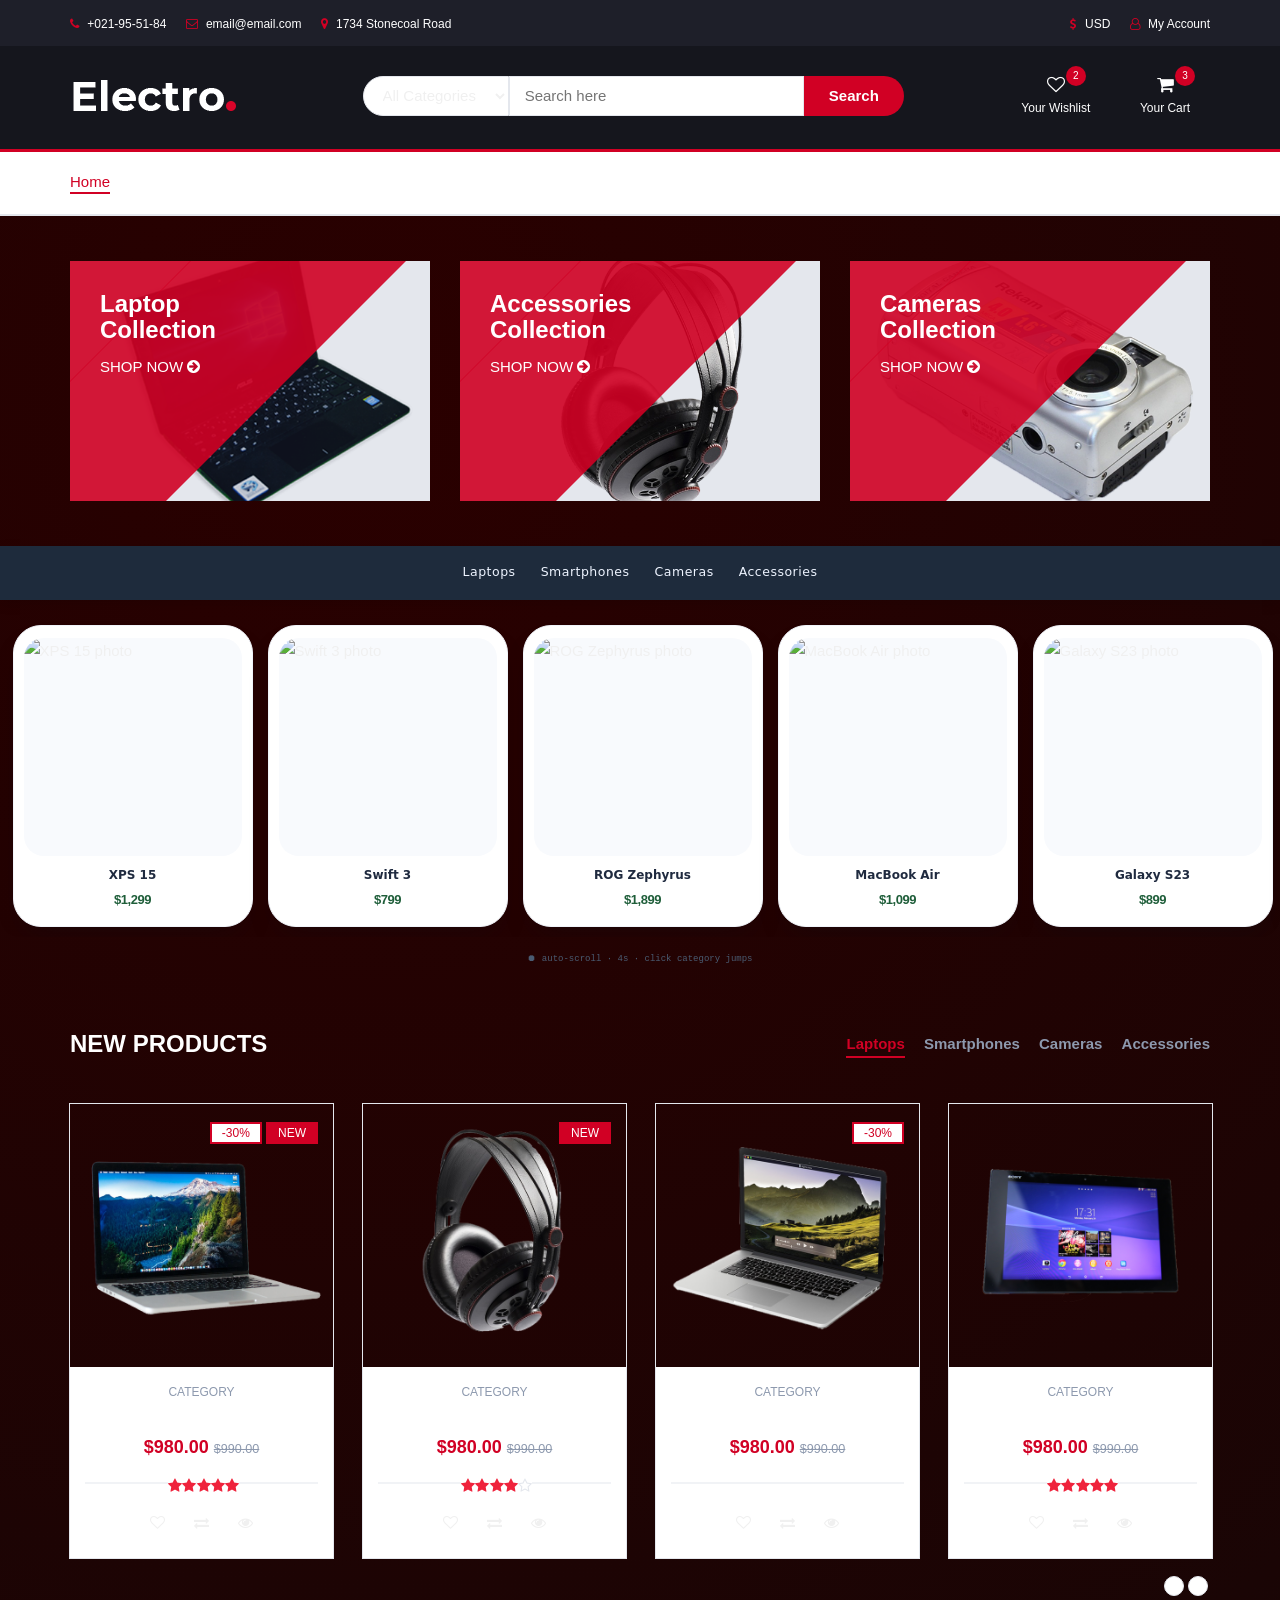
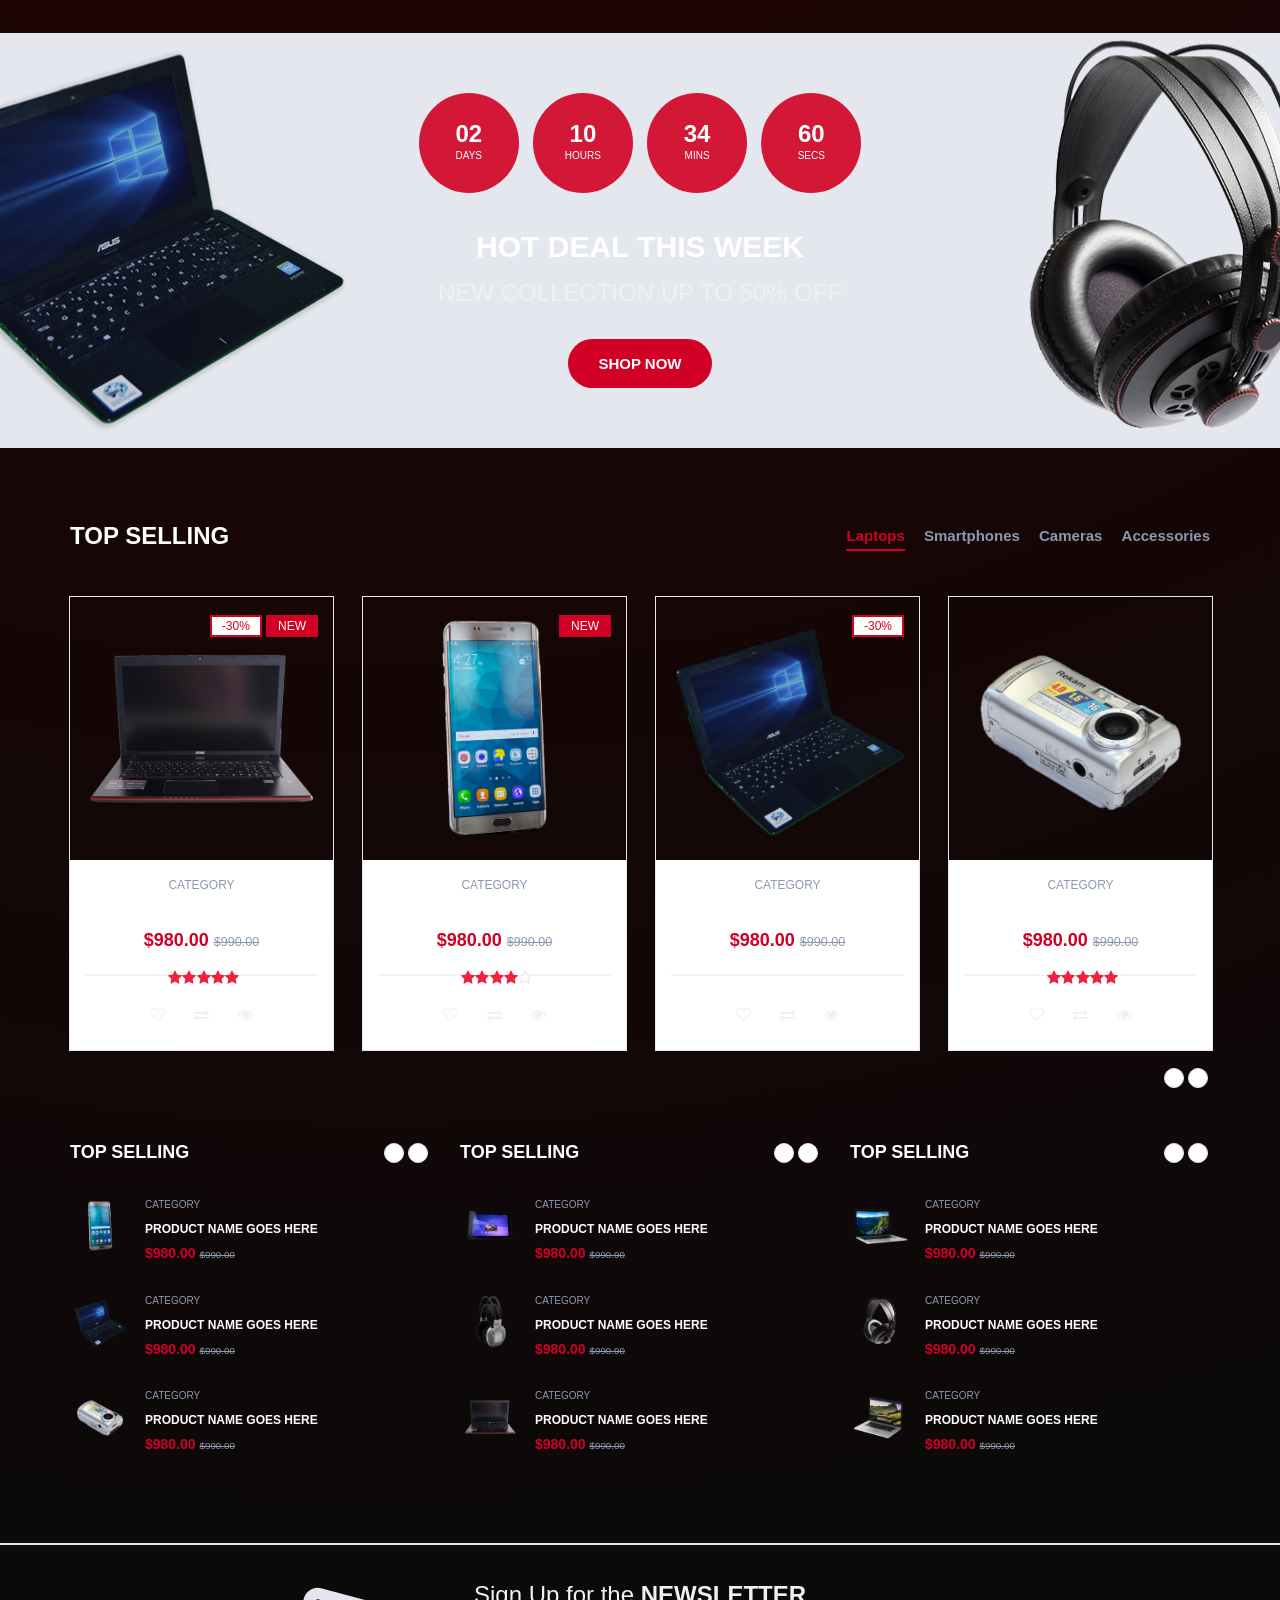
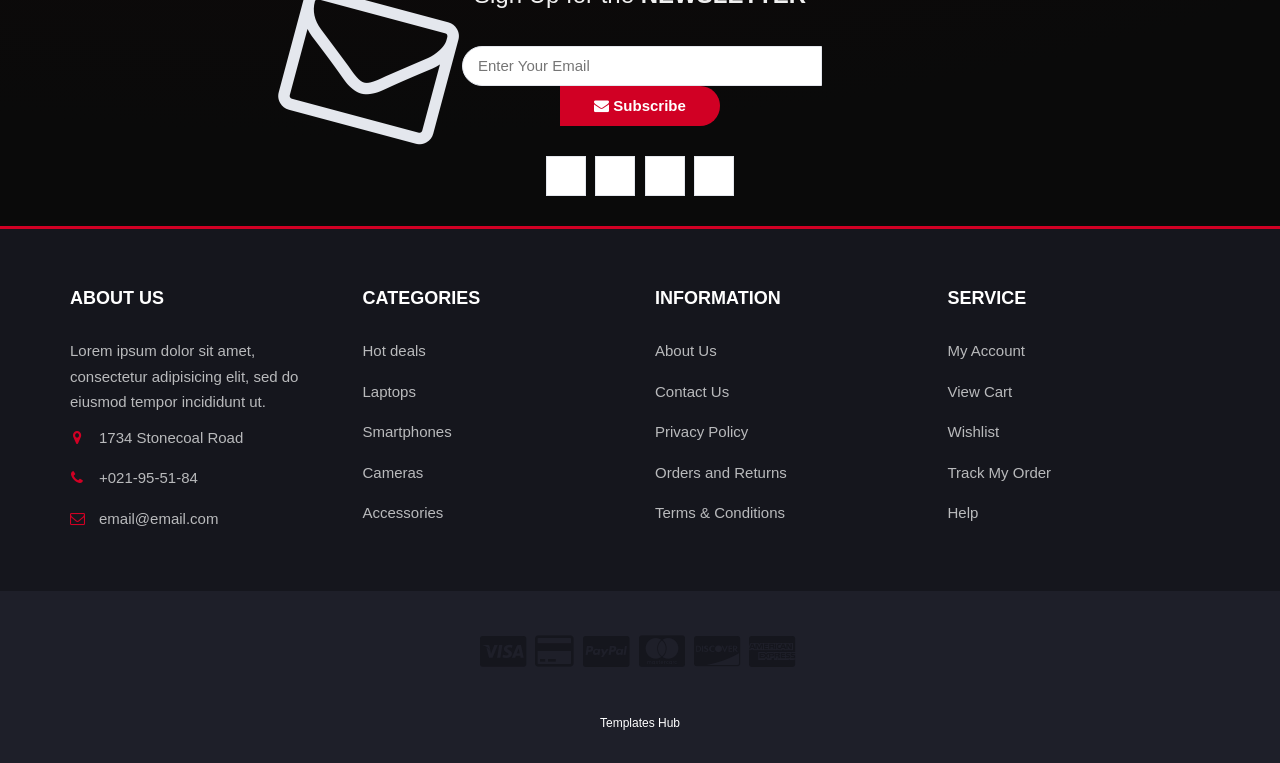
==== commit 68ea3d21: "store.html, store.css" ====
--- a/src/main/webapp/index.html
+++ b/src/main/webapp/index.html
@@ -156,15 +156,12 @@
 			</div>
 			
 		</header>
-		
-
-		
-		<nav id="navigation">
-			
+
+
+
+        <nav id="navigation">
 			<div class="container">
-				
 				<div id="responsive-nav">
-					
 					<ul class="main-nav nav navbar-nav">
 						<li class="active"><a href="#">Home</a></li>
 						<li><a href="#">Hot Deals</a></li>
@@ -174,21 +171,15 @@
 						<li><a href="#">Cameras</a></li>
 						<li><a href="#">Accessories</a></li>
 					</ul>
-					
 				</div>
-				
 			</div>
-			
 		</nav>
 		
 
 		
 		<div class="section">
-			
 			<div class="container">
-				
 				<div class="row">
-					
 					<div class="col-md-4 col-xs-6">
 						<div class="shop">
 							<div class="shop-img">
@@ -234,10 +225,101 @@
 			</div>
 			
 		</div>
-		
-
-		
-		<div class="section">
+
+
+
+
+
+
+
+
+
+
+
+
+
+
+
+
+
+
+
+
+
+
+
+
+
+
+
+
+
+
+
+
+
+
+
+
+        <!-- ========== navigation ========== -->
+        <div data-role="navbar">
+            <button data-role="nav-btn" data-jump="0">Laptops</button>
+            <button data-role="nav-btn" data-jump="4">Smartphones</button>
+            <button data-role="nav-btn" data-jump="8">Cameras</button>
+            <button data-role="nav-btn" data-jump="12">Accessories</button>
+        </div>
+
+        <!-- ========== slideshow stage & track ========== -->
+        <div data-role="stage" id="slideshowStage">
+            <div data-role="track" id="cardTrack">
+                <!-- 16 cards will be inserted from js (real images) -->
+            </div>
+        </div>
+
+        <div data-role="footnote">⏺ auto-scroll · 4s · click category jumps</div>
+
+
+
+
+
+
+
+
+
+
+
+
+
+
+
+
+
+
+
+
+
+
+
+
+
+
+
+
+
+
+
+
+
+
+
+
+
+
+
+
+
+
+        <div class="section">
 			
 			<div class="container">
 				
@@ -257,9 +339,8 @@
 							</div>
 						</div>
 					</div>
-					
-
-					
+
+
 					<div class="col-md-12">
 						<div class="row">
 							<div class="products-tabs">
@@ -1091,6 +1172,7 @@
 		<script src="assets/vendor/nouislider.min.js"></script>
 		<script src="assets/vendor/jquery.zoom.min.js"></script>
 		<script src="assets/vendor/main.js"></script>
+        <script src="assets/js/new-products-slider.js"></script>
 
 	</body>
 </html>
--- a/src/main/webapp/assets/css/style.css
+++ b/src/main/webapp/assets/css/style.css
@@ -62,13 +62,13 @@
 }
 
 h1, h2, h3, h4, h5, h6 {
-  color: #2B2D42;
+  color: #ffffff;
   font-weight: 700;
   margin: 0 0 10px;
 }
 
 a {
-  color: #2B2D42;
+  color: #ffffff;
   font-weight: 500;
   -webkit-transition: 0.2s color;
   transition: 0.2s color;
@@ -353,6 +353,377 @@
   right: 0px;
 }
 
+
+
+
+
+
+
+
+
+
+
+
+
+
+
+
+
+
+
+
+
+
+
+
+
+
+
+
+
+
+
+
+
+
+
+
+
+
+
+
+
+
+
+
+
+
+
+
+
+
+
+
+
+
+
+
+
+
+
+/* main wrapper – no reuse of class names */
+div[data-role="slots-holder"] {
+    max-width: 1280px;
+    width: 100%;
+    padding: 1rem 0.5rem;
+    background: white;
+    border-radius: 2rem;
+    box-shadow: 0 12px 30px rgba(0,0,0,0.05);
+}
+
+/* top navigation – no class names, only element + attr */
+nav[aria-label="categories"] {
+    display: flex;
+    flex-wrap: wrap;
+    justify-content: center;
+    gap: 1.5rem 2.5rem;
+    padding: 1.2rem 1rem;
+    border-bottom: 1px solid #e2e8f0;
+    margin-bottom: 1.5rem;
+}
+
+nav[aria-label="categories"] button {
+    background: transparent;
+    border: none;
+    font-size: 1.3rem;
+    font-weight: 530;
+    padding: 0.3rem 0.9rem;
+    border-radius: 60px;
+    color: #1e293b;
+    cursor: pointer;
+    transition: 0.15s;
+    letter-spacing: -0.01em;
+}
+
+nav[aria-label="categories"] button:hover {
+    background: #eef2ff;
+    color: #1d4ed8;
+}
+
+nav[aria-label="categories"] button:active {
+    scale: 0.96;
+}
+
+/* slideshow viewport (cards container) */
+div[data-widget="scrolling-cards"] {
+    overflow: hidden;
+    white-space: nowrap;
+    width: 100%;
+    padding: 0.8rem 0 1.8rem 0;
+    scroll-behavior: smooth;
+    cursor: grab;
+}
+
+div[data-widget="scrolling-cards"]:active {
+    cursor: grabbing;
+}
+
+/* card wrapper – all cards inline */
+div[data-group="card-collection"] {
+    display: inline-flex;
+    gap: 1.2rem;
+    padding-left: 0.5rem;
+    padding-right: 0.5rem;
+}
+
+/* individual card – no generic class */
+article[data-card] {
+    width: 200px;
+    background: white;
+    border-radius: 1.5rem;
+    box-shadow: 0 8px 18px rgba(0,0,0,0.02), 0 1px 3px rgba(0,0,0,0.05);
+    padding: 1rem 0.8rem 1rem 0.8rem;
+    display: inline-block;
+    white-space: normal;
+    border: 1px solid #f0f0f0;
+    transition: transform 0.2s;
+    flex-shrink: 0;
+}
+
+article[data-card]:hover {
+    transform: translateY(-5px);
+    border-color: #cbd5e1;
+}
+
+/* image placeholder – but we use real images via emoji / bg (pure concept) */
+div[data-type="card-image"] {
+    width: 100%;
+    height: 130px;
+    background: #f1f5f9;
+    border-radius: 1rem;
+    display: flex;
+    align-items: center;
+    justify-content: center;
+    font-size: 3.2rem;
+    margin-bottom: 0.75rem;
+}
+
+h3[data-name] {
+    font-size: 1.2rem;
+    font-weight: 550;
+    margin-bottom: 0.2rem;
+    white-space: nowrap;
+    overflow: hidden;
+    text-overflow: ellipsis;
+}
+
+p[data-price] {
+    font-weight: 600;
+    color: #0f172b;
+    background: #f8fafc;
+    display: inline-block;
+    padding: 0.2rem 1rem;
+    border-radius: 30px;
+    font-size: 1rem;
+    border: 1px solid #e2e8f0;
+}
+
+/* optional fine tuning for responsiveness */
+@media (max-width: 650px) {
+    article[data-card] {
+        width: 170px;
+    }
+    div[data-type="card-image"] {
+        height: 110px;
+        font-size: 2.8rem;
+    }
+    nav[aria-label="categories"] button {
+        font-size: 1.1rem;
+    }
+}
+
+@media (max-width: 420px) {
+    article[data-card] {
+        width: 145px;
+    }
+}
+
+/* small indicator that it's automated (optional) */
+div[data-role="status-note"] {
+    text-align: center;
+    font-size: 0.85rem;
+    color: #64748b;
+    margin-top: 0.2rem;
+    border-top: 1px dashed #d1d9e6;
+    padding-top: 0.7rem;
+}
+
+
+
+
+
+
+
+
+
+
+
+
+
+
+
+/* navigation container – no generic class names */
+[data-role="navbar"] {
+    background: #1e2b3c;
+    padding: 1rem 2rem;
+    display: flex;
+    flex-wrap: wrap;
+    justify-content: center;
+    gap: 2rem 2.5rem;
+    box-shadow: 0 4px 12px rgba(0,0,0,0.1);
+}
+
+[data-role="nav-btn"] {
+    background: transparent;
+    border: none;
+    color: #eef4ff;
+    font-size: 1.25rem;
+    font-weight: 500;
+    letter-spacing: 0.5px;
+    padding: 0.5rem 0;
+    cursor: pointer;
+    border-bottom: 3px solid transparent;
+    transition: 0.2s;
+    font-family: 'Segoe UI', system-ui, sans-serif;
+}
+
+[data-role="nav-btn"]:hover {
+    border-bottom-color: #D10024;
+    color: white;
+}
+
+/* slideshow wrapper – horizontal scroll, snap, hide scrollbar */
+[data-role="stage"] {
+    max-width: 1400px;
+    margin: 2rem auto 1.5rem auto;
+    padding: 0 1rem;
+    overflow-x: auto;
+    overflow-y: hidden;
+    scroll-behavior: smooth;
+    -webkit-overflow-scrolling: touch;
+    scrollbar-width: none;  /* firefox */
+    border-radius: 20px;
+}
+
+[data-role="stage"]::-webkit-scrollbar {
+    display: none;  /* chrome/safari */
+}
+
+[data-role="track"] {
+    display: flex;
+    gap: 1.5rem;
+    padding: 0.5rem 0.25rem 1rem 0.25rem;
+    width: max-content;
+}
+
+/* each card — 16 unique items */
+[data-card] {
+    flex: 0 0 auto;
+    width: 240px;
+    background: white;
+    border-radius: 28px;
+    box-shadow: 0 15px 30px -10px rgba(0,20,30,0.2);
+    padding: 1.2rem 1rem 1.5rem 1rem;
+    display: flex;
+    flex-direction: column;
+    align-items: center;
+    transition: transform 0.2s;
+    border: 1px solid #f0f4fa;
+}
+
+[data-card]:hover {
+    transform: translateY(-6px);
+}
+
+[data-card-image] {
+    width: 100%;
+    aspect-ratio: 1 / 1;
+    object-fit: cover;
+    border-radius: 20px;
+    background: #f8fafd;
+    display: block;
+}
+
+[data-card-name] {
+    font-weight: 700;
+    font-size: 1.2rem;
+    margin-top: 0.9rem;
+    color: #1f2a3f;
+    font-family: 'Inter', system-ui, sans-serif;
+    text-align: center;
+}
+
+[data-card-price] {
+    font-size: 1.3rem;
+    font-weight: 600;
+    color: #1f5e3a;
+    margin-top: 0.35rem;
+    letter-spacing: -0.5px;
+    font-family: 'Inter', sans-serif;
+}
+
+/* tiny auto-scroll indicator (optional) – no classes */
+[data-role="footnote"] {
+    text-align: center;
+    font-family: monospace;
+    color: #4a5c72;
+    margin: 0.2rem 0 1.8rem 0;
+    font-size: 0.9rem;
+}
+
+/* responsive breakpoints: no media query abuse, just flex wrap + sizing */
+@media (max-width: 640px) {
+    [data-role="navbar"] {
+        gap: 1rem 1.2rem;
+        padding: 0.8rem 1rem;
+    }
+    [data-role="nav-btn"] {
+        font-size: 1rem;
+    }
+    [data-card] {
+        width: 180px;
+    }
+    [data-card-name] {
+        font-size: 1rem;
+    }
+    [data-card-price] {
+        font-size: 1.1rem;
+    }
+}
+
+@media (max-width: 420px) {
+    [data-card] {
+        width: 150px;
+    }
+}
+
+
+
+
+
+
+
+
+
+
+
+
+
+
+
+
+
+
 /*----------------------------*\
 	Breadcrumb
 \*----------------------------*/
@@ -581,7 +952,7 @@
 }
 
 .cart-dropdown .cart-list .product-widget .product-body .product-price {
-  color: #2B2D42;
+  color: #ffffff;
 }
 
 .cart-dropdown .cart-btns {
@@ -2083,7 +2454,7 @@
 
 .slick-prev:before, .slick-next:before {
   font-family: FontAwesome;
-  color: #2B2D42;
+  color: #ffffff;
 }
 
 .slick-prev:before {
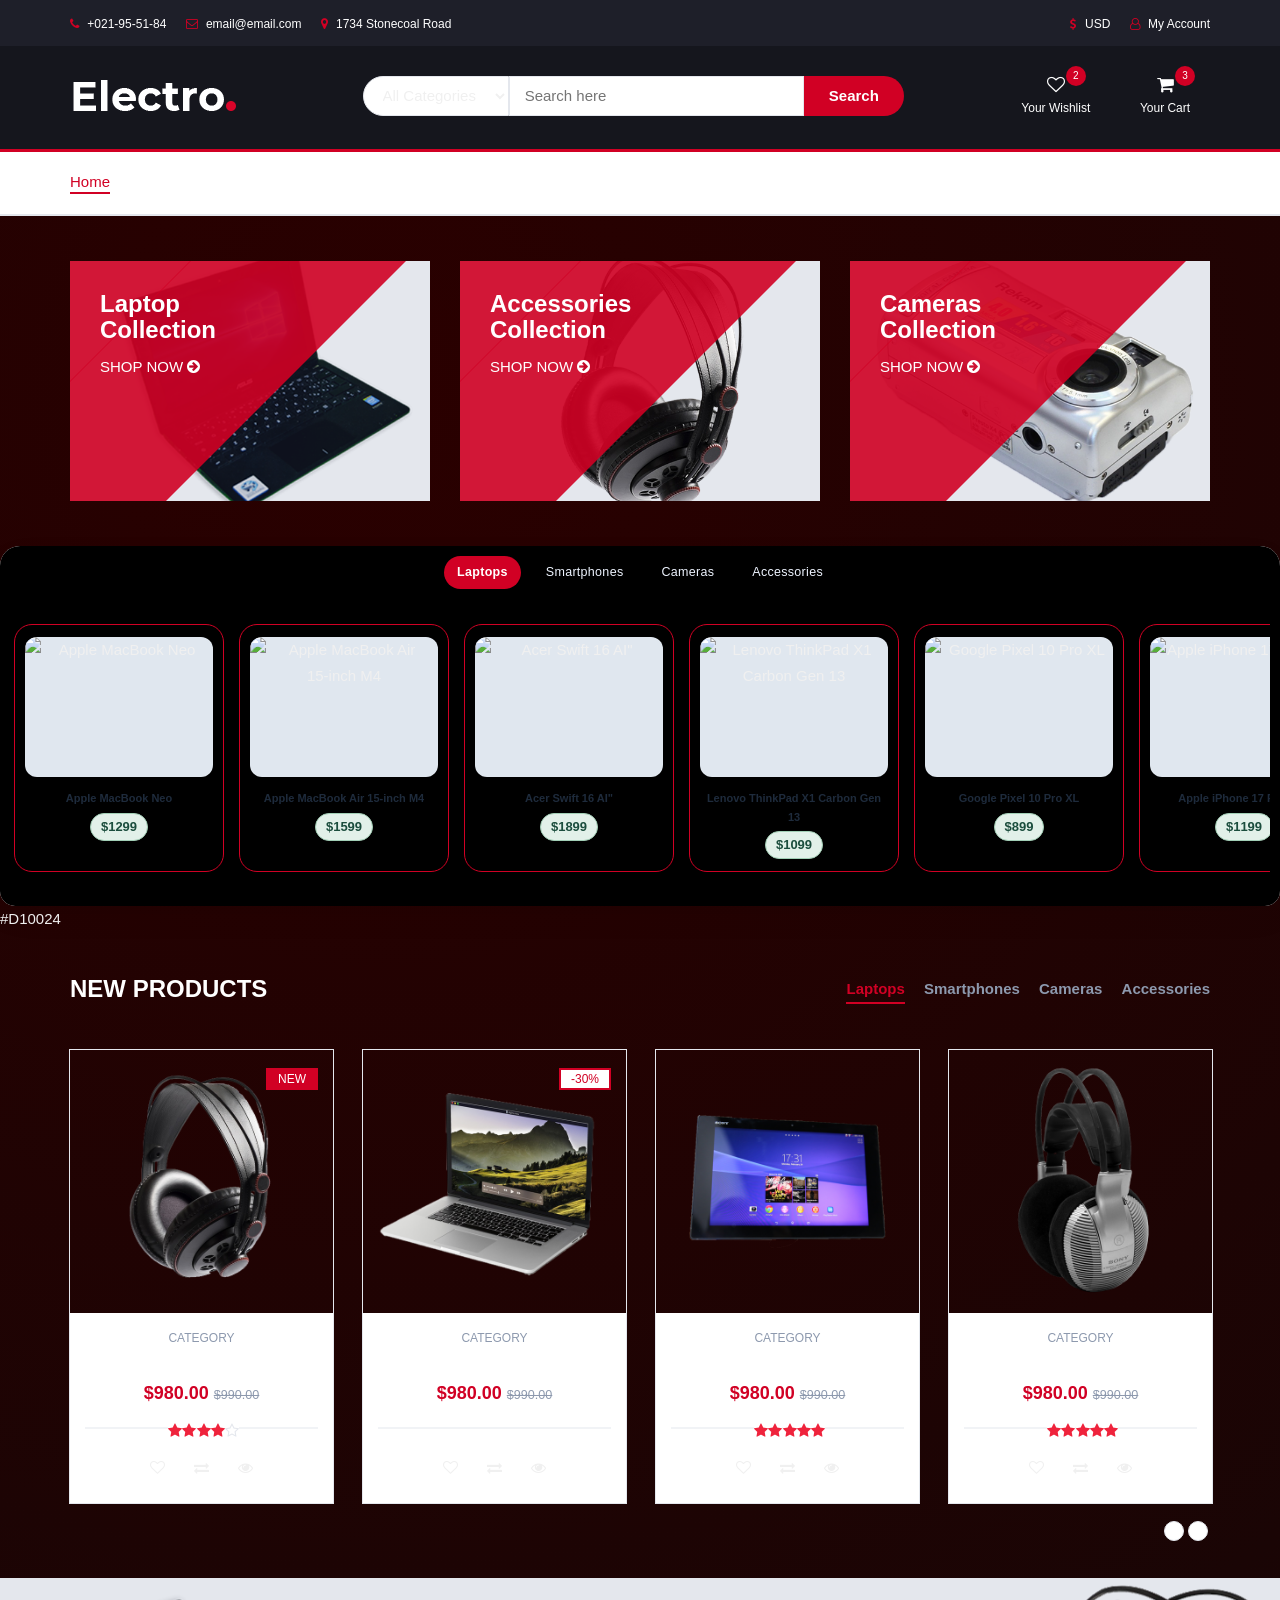
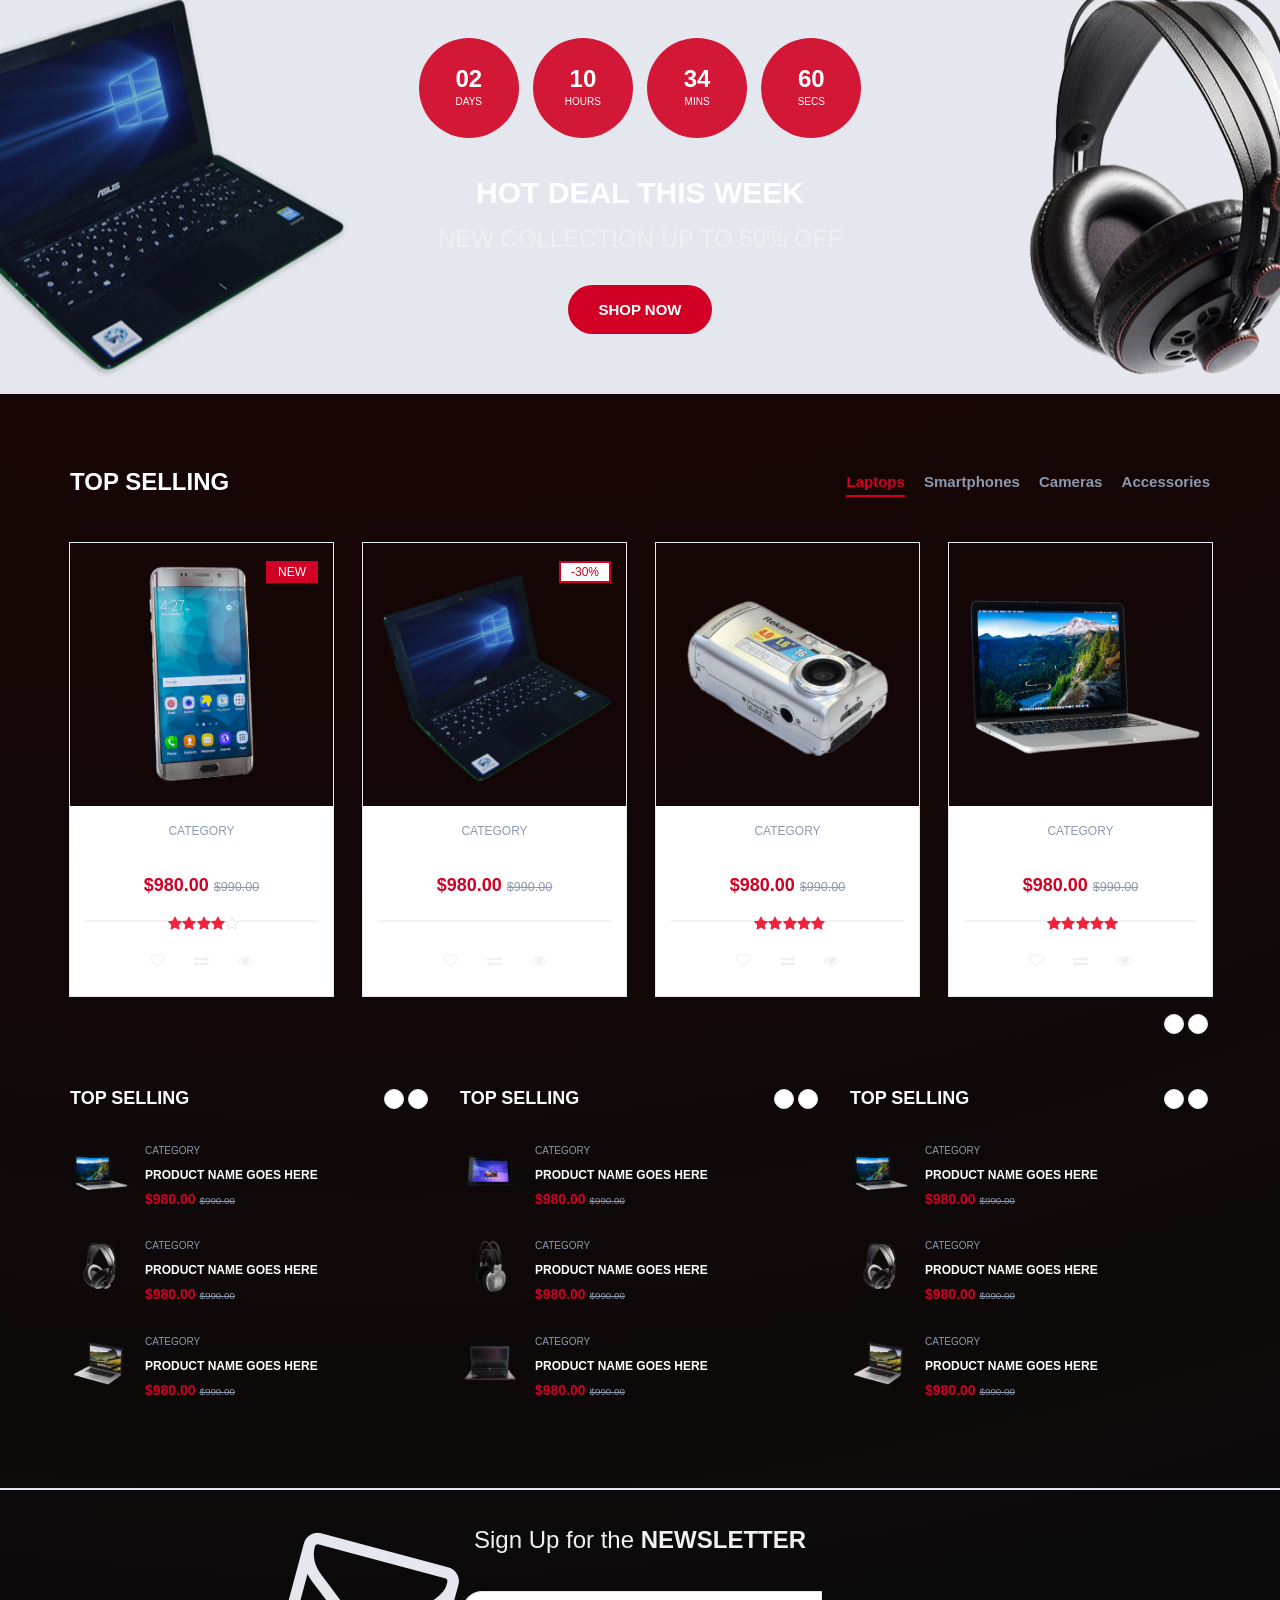
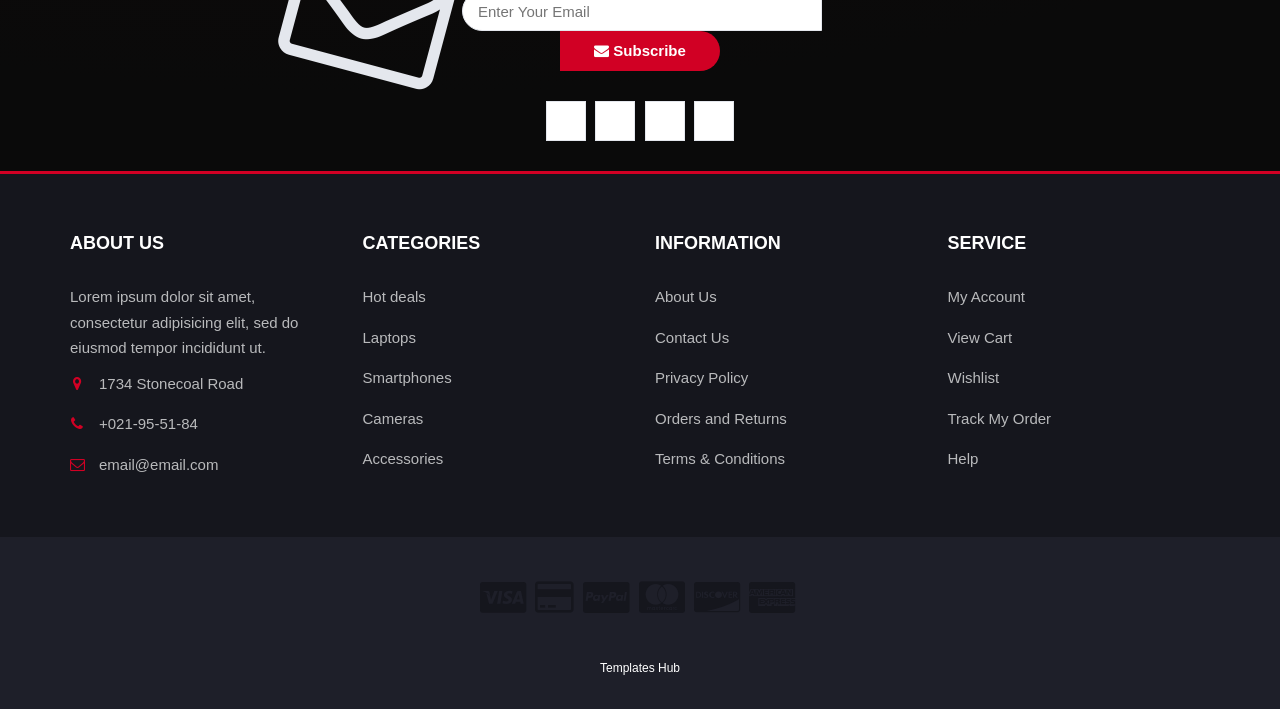
==== commit eb1daf20: "store.html, store.css" ====
--- a/src/main/webapp/index.html
+++ b/src/main/webapp/index.html
@@ -262,26 +262,29 @@
 
 
         <!-- ========== navigation ========== -->
-        <div data-role="navbar">
-            <button data-role="nav-btn" data-jump="0">Laptops</button>
-            <button data-role="nav-btn" data-jump="4">Smartphones</button>
-            <button data-role="nav-btn" data-jump="8">Cameras</button>
-            <button data-role="nav-btn" data-jump="12">Accessories</button>
-        </div>
-
-        <!-- ========== slideshow stage & track ========== -->
-        <div data-role="stage" id="slideshowStage">
-            <div data-role="track" id="cardTrack">
-                <!-- 16 cards will be inserted from js (real images) -->
+        <div class="unique__wrap">
+            <!-- navigation – only attribute selectors, no common class names -->
+            <div data-role="navBar">
+                <button data-nav-btn id="navLaptops" class="activeTab">Laptops</button>
+                <button data-nav-btn id="navSmartphones">Smartphones</button>
+                <button data-nav-btn id="navCameras">Cameras</button>
+                <button data-nav-btn id="navAccessories">Accessories</button>
+            </div>
+
+            <!-- slideshow area -->
+            <div data-role="slideContainer">
+                <div data-role="viewport">
+                    <div data-role="track" id="productTrack">
+                        <!-- 16 cards will be injected via JavaScript -->
+                    </div>
+                </div>
             </div>
         </div>
 
-        <div data-role="footnote">⏺ auto-scroll · 4s · click category jumps</div>
-
-
-
-
-
+
+
+
+        #D10024
 
 
 
--- a/src/main/webapp/assets/css/style.css
+++ b/src/main/webapp/assets/css/style.css
@@ -571,142 +571,134 @@
 
 
 
-
-/* navigation container – no generic class names */
-[data-role="navbar"] {
-    background: #1e2b3c;
-    padding: 1rem 2rem;
+/* === reset / base — no generic classnames === */
+
+/* main wrapper – no common class */
+.unique__wrap {
+    max-width: 1280px;
+    width: 100%;
+    background: white;
+    border-radius: 2rem 2rem 1.5rem 1.5rem;
+    box-shadow: 0 12px 30px rgba(0,0,0,0.05);
+    overflow: hidden;
+}
+
+/* ----- navigation (top) – no common classnames ----- */
+[data-role="navBar"] {
     display: flex;
     flex-wrap: wrap;
     justify-content: center;
-    gap: 2rem 2.5rem;
-    box-shadow: 0 4px 12px rgba(0,0,0,0.1);
-}
-
-[data-role="nav-btn"] {
+    gap: 0.5rem 1.2rem;
+    background: #000000;
+    padding: 1rem 1.5rem;
+    border-bottom: 3px solid #000000;
+}
+[data-nav-btn] {
     background: transparent;
     border: none;
     color: #eef4ff;
     font-size: 1.25rem;
     font-weight: 500;
-    letter-spacing: 0.5px;
-    padding: 0.5rem 0;
+    padding: 0.5rem 1.2rem;
+    border-radius: 40px;
     cursor: pointer;
-    border-bottom: 3px solid transparent;
-    transition: 0.2s;
-    font-family: 'Segoe UI', system-ui, sans-serif;
-}
-
-[data-role="nav-btn"]:hover {
-    border-bottom-color: #D10024;
+    transition: 0.15s;
+    letter-spacing: 0.3px;
+    border: 1px solid transparent;
+}
+[data-nav-btn]:hover {
+    background: #000000;
+    border-color: #ffffff;
     color: white;
 }
-
-/* slideshow wrapper – horizontal scroll, snap, hide scrollbar */
-[data-role="stage"] {
-    max-width: 1400px;
-    margin: 2rem auto 1.5rem auto;
-    padding: 0 1rem;
-    overflow-x: auto;
-    overflow-y: hidden;
-    scroll-behavior: smooth;
-    -webkit-overflow-scrolling: touch;
-    scrollbar-width: none;  /* firefox */
-    border-radius: 20px;
-}
-
-[data-role="stage"]::-webkit-scrollbar {
-    display: none;  /* chrome/safari */
-}
-
+[data-nav-btn].activeTab {
+    background: #D10024;
+    color: #ffffff;
+    font-weight: 600;
+}
+
+/* ----- slideshow container (strictly responsive) ----- */
+[data-role="slideContainer"] {
+    position: relative;
+    width: 100%;
+    padding: 2rem 1rem 2.5rem 1rem;
+    background: #000000;
+}
+/* viewport with hidden overflow */
+[data-role="viewport"] {
+    overflow: hidden;
+    width: 100%;
+    margin: 0 auto;
+}
+/* card track – flex row, no generic class */
 [data-role="track"] {
     display: flex;
     gap: 1.5rem;
-    padding: 0.5rem 0.25rem 1rem 0.25rem;
-    width: max-content;
-}
-
-/* each card — 16 unique items */
+    transition: transform 0.4s cubic-bezier(0.2, 0.9, 0.3, 1);
+    will-change: transform;
+    padding: 0.2rem 0 0.8rem 0;
+}
+/* product card – no class, styled via attribute selector */
 [data-card] {
     flex: 0 0 auto;
-    width: 240px;
-    background: white;
-    border-radius: 28px;
-    box-shadow: 0 15px 30px -10px rgba(0,20,30,0.2);
-    padding: 1.2rem 1rem 1.5rem 1rem;
+    width: 210px;
+    background: rgba(255, 0, 0, 0);
+    border-radius: 1.8rem;
+    box-shadow: 0 6px 14px rgba(0,0,0,0.02), 0 2px 4px rgba(0,0,0,0.03);
+    padding: 1.2rem 1rem 1.2rem 1rem;
     display: flex;
     flex-direction: column;
     align-items: center;
+    text-align: center;
+    border: 1px solid #D10024;
     transition: transform 0.2s;
-    border: 1px solid #f0f4fa;
-}
-
+}
 [data-card]:hover {
-    transform: translateY(-6px);
-}
-
-[data-card-image] {
+    transform: translateY(-4px);
+    border-color: #ffb34777;
+}
+/* card image - local paths */
+[data-card-img] {
     width: 100%;
-    aspect-ratio: 1 / 1;
+    height: 140px;
     object-fit: cover;
-    border-radius: 20px;
-    background: #f8fafd;
-    display: block;
-}
-
+    border-radius: 1.2rem;
+    background: #e0e7ef;
+    box-shadow: 0 4px 8px rgba(0,0,0,0.05);
+    margin-bottom: 0.8rem;
+}
 [data-card-name] {
-    font-weight: 700;
-    font-size: 1.2rem;
-    margin-top: 0.9rem;
-    color: #1f2a3f;
-    font-family: 'Inter', system-ui, sans-serif;
-    text-align: center;
-}
-
+    font-weight: 600;
+    font-size: 1.1rem;
+    margin: 0.4rem 0 0.2rem;
+    color: #1e2b3c;
+}
 [data-card-price] {
     font-size: 1.3rem;
-    font-weight: 600;
-    color: #1f5e3a;
-    margin-top: 0.35rem;
-    letter-spacing: -0.5px;
-    font-family: 'Inter', sans-serif;
-}
-
-/* tiny auto-scroll indicator (optional) – no classes */
-[data-role="footnote"] {
-    text-align: center;
-    font-family: monospace;
-    color: #4a5c72;
-    margin: 0.2rem 0 1.8rem 0;
-    font-size: 0.9rem;
-}
-
-/* responsive breakpoints: no media query abuse, just flex wrap + sizing */
-@media (max-width: 640px) {
-    [data-role="navbar"] {
-        gap: 1rem 1.2rem;
-        padding: 0.8rem 1rem;
-    }
-    [data-role="nav-btn"] {
-        font-size: 1rem;
-    }
-    [data-card] {
-        width: 180px;
-    }
-    [data-card-name] {
-        font-size: 1rem;
-    }
-    [data-card-price] {
-        font-size: 1.1rem;
-    }
-}
-
-@media (max-width: 420px) {
-    [data-card] {
-        width: 150px;
-    }
-}
-
+    font-weight: 700;
+    color: #1b4d3d;
+    background: #e2f0e9;
+    padding: 0.2rem 1rem;
+    border-radius: 40px;
+    display: inline-block;
+    margin-top: 0.3rem;
+    border: 1px solid #a2cfb6;
+}
+
+/* responsive adjustments – no new classes */
+@media (max-width: 680px) {
+    [data-card] { width: 170px; }
+    [data-nav-btn] { font-size: 1rem; padding: 0.4rem 1rem; }
+}
+@media (max-width: 460px) {
+    [data-role="navBar"] { gap: 0.3rem; }
+    [data-nav-btn] { font-size: 0.9rem; padding: 0.3rem 0.7rem; }
+    [data-card] { width: 140px; }
+    [data-card-name] { font-size: 0.95rem; }
+}
+[data-role="viewport"] {
+    padding: 0 4px;
+}
 
 
 
